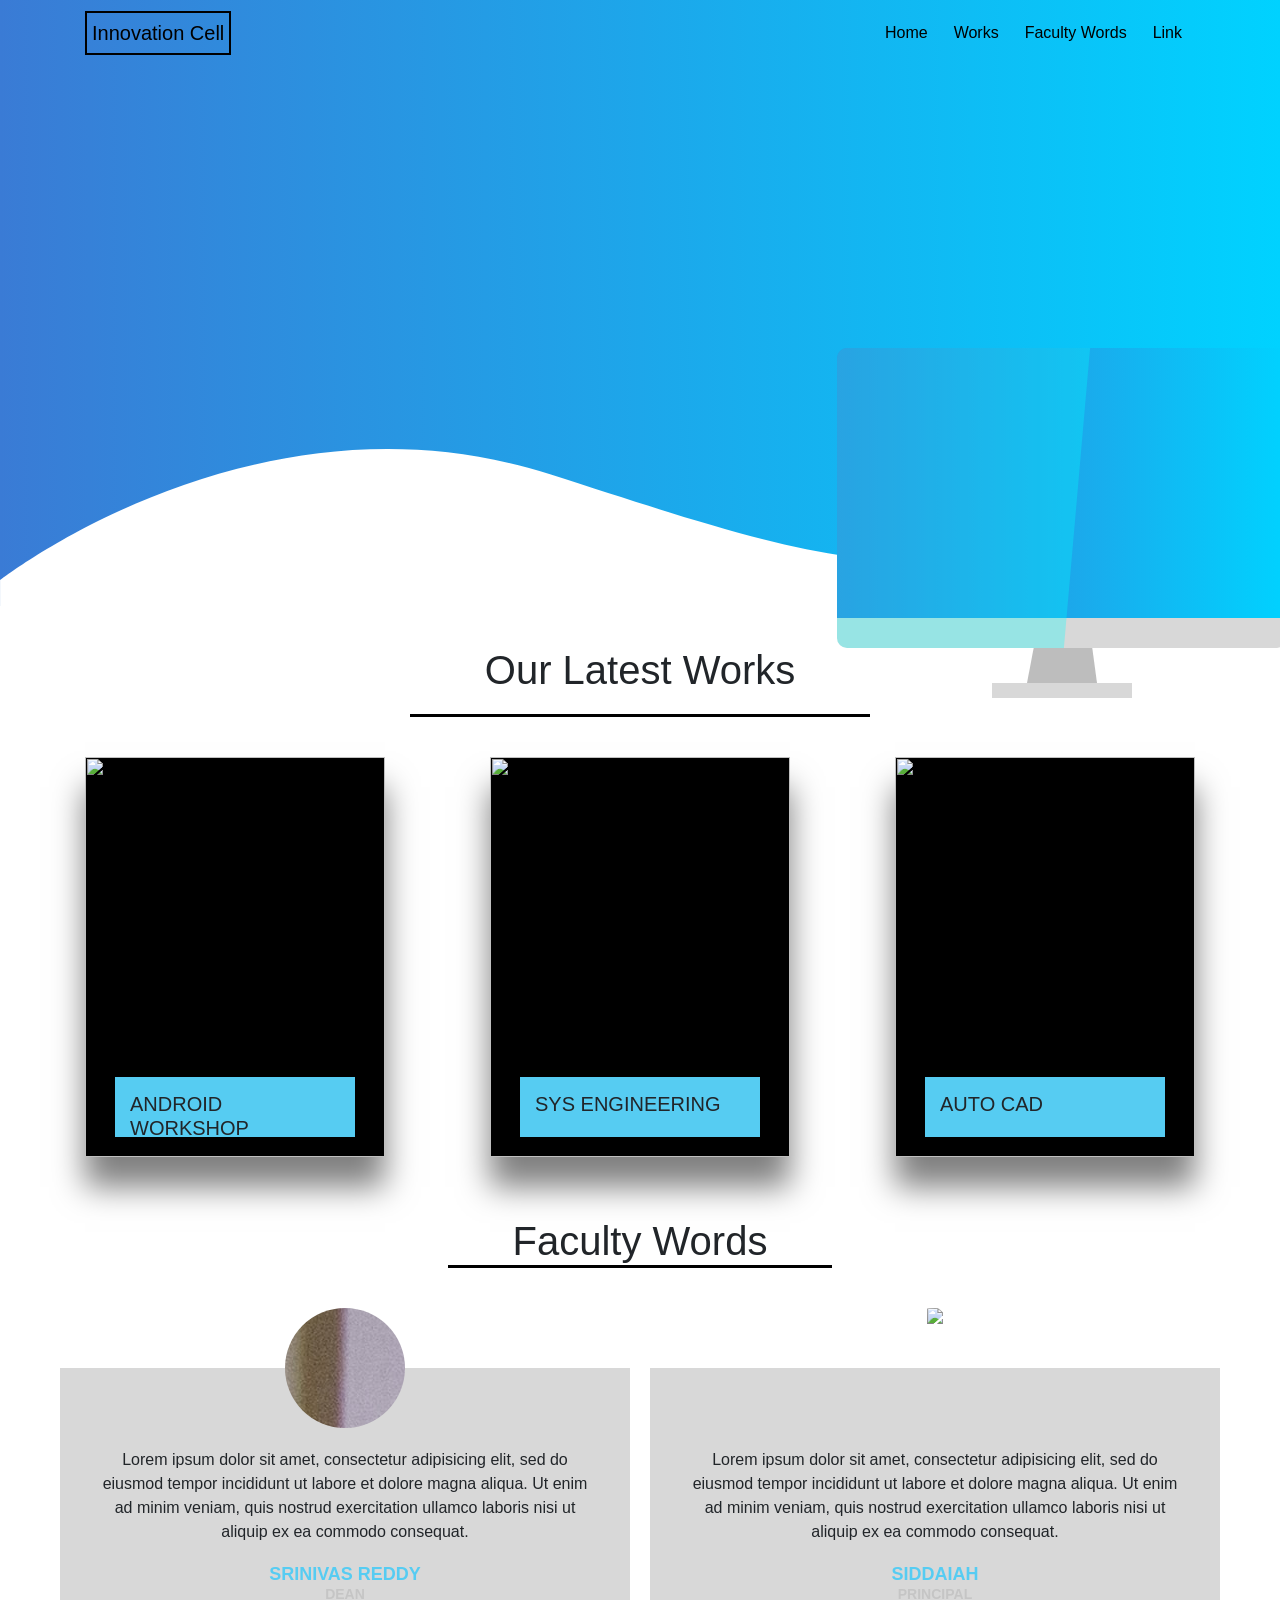
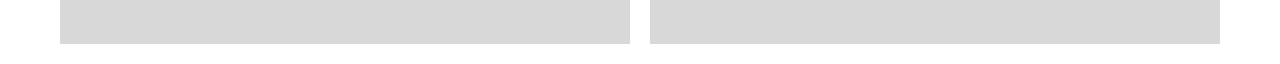
==== index.html @ 2764e6f9 "Add files via upload" ====
<html>

<head>
    <title>intro</title>
    <link rel="stylesheet" href="style.css">
    <link rel="stylesheet" href=".css">
    <link rel="stylesheet" href="https://stackpath.bootstrapcdn.com/bootstrap/4.3.1/css/bootstrap.min.css" integrity="sha384-ggOyR0iXCbMQv3Xipma34MD+dH/1fQ784/j6cY/iJTQUOhcWr7x9JvoRxT2MZw1T" crossorigin="anonymous">
</head>

<body>
    <section id="navBar">
        <nav class="navbar navbar-expand-lg navbar">
            <div class="container">
                <a class="navbar-brand" href="#">Innovation Cell</a>
                <button class="navbar-toggler" type="button" data-toggle="collapse" data-target="#navbarSupportedContent" aria-controls="navbarSupportedContent" aria-expanded="false" aria-label="Toggle navigation">
                    <span class="navbar-toggler-icon"></span>
                </button>

                <div class="collapse navbar-collapse" id="navbarSupportedContent">
                    <ul class="navbar-nav ml-lg-auto">
                        <li class="nav-item active">
                            <a class="nav-link" href="#home">Home <span class="sr-only">(current)</span></a>
                        </li>
                        <li class="nav-item">
                            <a class="nav-link" href="#latest">Works</a>
                        </li>
                        <li class="nav-item">
                            <a class="nav-link" href="#">Faculty Words</a>
                        </li>
                        <li class="nav-item">
                            <a class="nav-link" href="#">Link</a>
                        </li>

                    </ul>
                </div>
            </div>
        </nav>
    </section>

    <section id="home">
        <svg id="curve" data-name="Layer 1" xmlns="http://www.w3.org/2000/svg" viewBox="0 0 1416.99 174.01">
            <path class="cls-1" d="M0,280.8S283.66,59,608.94,163.56s437.93,150.57,808,10.34V309.54H0V280.8Z" transform="translate(0 -135.53)" />
        </svg>
        <div class="row">
            <div class="center">
                <div class="monitor">
                    <img src="logo.jpg">
                    <div class="overlay"></div>
                </div>
            </div>
        </div>
    </section>


    <section id="latest">
        <div class="conatiner">
            <div class="row">
                <div class="col">
                    <h1 id="title">
                        Our Latest Works
                    </h1>
                </div>
            </div>
        </div>
    </section>
    <section class="works">
        <div class="container">
            <div class="box">
                <div class="imgBx">
                    <img src="3.jpg">
                </div>
                <div class="content">
                    <h3>ANDROID WORKSHOP</h3>
                    <p>Lorem ipsum dolor sit amet, consectetur adipisicing elit, sed do eiusmod
                        tempor incididunt ut labore et dolore magna aliqua. Ut enim ad minim veniam,
                        quis nostrud exercitation ullamco laboris nisi ut aliquip ex ea commodo
                        consequat. Duis aute irure dolor in reprehenderit in voluptate velit esse
                        cillum dolore eu fugiat nulla pariatur. Excepteur sint occaecat cupidatat non
                        proident, sunt in culpa qui officia deserunt mollit anim id est laborum.</p>
                </div>
            </div>
            <div class="box">
                <div class="imgBx">
                    <img src="3.jpg">
                </div>
                <div class="content">
                    <h3>SYS ENGINEERING</h3>
                    <p>Lorem ipsum dolor sit amet, consectetur adipisicing elit, sed do eiusmod
                        tempor incididunt ut labore et dolore magna aliqua. Ut enim ad minim veniam,
                        quis nostrud exercitation ullamco laboris nisi ut aliquip ex ea commodo
                        consequat. Duis aute irure dolor in reprehenderit in voluptate velit esse
                        cillum dolore eu fugiat nulla pariatur. Excepteur sint occaecat cupidatat non
                        proident, sunt in culpa qui officia deserunt mollit anim id est laborum.</p>
                </div>
            </div>
            <div class="box">
                <div class="imgBx">
                    <img src="3.jpg">
                </div>
                <div class="content">
                    <h3>AUTO CAD</h3>
                    <p>Lorem ipsum dolor sit amet, consectetur adipisicing elit, sed do eiusmod
                        tempor incididunt ut labore et dolore magna aliqua. Ut enim ad minim veniam,
                        quis nostrud exercitation ullamco laboris nisi ut aliquip ex ea commodo
                        consequat. Duis aute irure dolor in reprehenderit in voluptate velit esse
                        cillum dolore eu fugiat nulla pariatur. Excepteur sint occaecat cupidatat non
                        proident, sunt in culpa qui officia deserunt mollit anim id est laborum.</p>
                </div>
            </div>
        </div>
    </section>

    <section id="main">
        <div class="row">
            <div class="col">
                <h1>Faculty Words</h1>
            </div>
        </div>
        <div class="container1">
            <div class="box1">
                <div class="imgBox1">
                    <img src="1.jpg">
                </div>
                <p>Lorem ipsum dolor sit amet, consectetur adipisicing elit, sed do eiusmod
                    tempor incididunt ut labore et dolore magna aliqua. Ut enim ad minim veniam,
                    quis nostrud exercitation ullamco laboris nisi ut aliquip ex ea commodo
                    consequat.</p>
                <h4>Srinivas reddy<br><span>Dean</span></h4>
            </div>
            <div class="box1">
                <div class="imgBox1">
                    <img src="2.jpg">
                </div>
                <p>Lorem ipsum dolor sit amet, consectetur adipisicing elit, sed do eiusmod
                    tempor incididunt ut labore et dolore magna aliqua. Ut enim ad minim veniam,
                    quis nostrud exercitation ullamco laboris nisi ut aliquip ex ea commodo
                    consequat.</p>
                <h4>Siddaiah<br><span>Principal</span></h4>
            </div>
        </div>
    </section>
    
<section id="parcticles.js"></section>
  
  
   <script src="particles.js" type="text/javascript"></script>
   <script src="app.js" type="text/javascript"></script>
    <script src="https://code.jquery.com/jquery-3.3.1.slim.min.js" integrity="sha384-q8i/X+965DzO0rT7abK41JStQIAqVgRVzpbzo5smXKp4YfRvH+8abtTE1Pi6jizo" crossorigin="anonymous"></script>
    <script src="https://cdnjs.cloudflare.com/ajax/libs/popper.js/1.14.7/umd/popper.min.js" integrity="sha384-UO2eT0CpHqdSJQ6hJty5KVphtPhzWj9WO1clHTMGa3JDZwrnQq4sF86dIHNDz0W1" crossorigin="anonymous"></script>
    <script src="https://stackpath.bootstrapcdn.com/bootstrap/4.3.1/js/bootstrap.min.js" integrity="sha384-JjSmVgyd0p3pXB1rRibZUAYoIIy6OrQ6VrjIEaFf/nJGzIxFDsf4x0xIM+B07jRM" crossorigin="anonymous"></script>
</body></html>
---- style.css ----
@import url('https://fonts.googleapis.com/css?family=Poppins:400,500,600,700');
body
{
	margin: 0;
	padding: 0;r
	justify-content: center;
	align-items: center;
	min-height: 100vh;
	background: #f5f5f5;
	font-family: 'Poppins', sans-serif;
}
/*-------------navbar-------------*/
#navBar {
    background: -webkit-linear-gradient(to right, #3a7bd5, #00d2ff);
    /* Chrome 10-25, Safari 5.1-6 */
    background: linear-gradient(to right, #3a7bd5, #00d2ff);
    /* W3C, IE 10+/ Edge, Firefox 16+, Chrome 26+, Opera 12+, Safari 7+ */

    background-position: top left;
    position: sticky;
    z-index: 1000000;
    margin: 0px;
    border: 0px;
    padding: 0px;
}

.navbar-brand {
    border: 2px solid black;
    color: black;
    padding: 5px;

}

li a {
    color: black !Important;
    margin: 5px;
}
li a:hover{
    border-bottom: 2px solid white;
    border-top: 2px solid white;
    border-left: 2px solid white;
    border-right: 2px solid white;
    transition: 0.3s;
    color: white !Important;
}
/*-------------home-------------*/
#home {
    position: relative;
    margin: 0;
    padding: 0;
    background: linear-gradient(to right, #3a7bd5, #00d2ff);
    background-size: cover;
    width: 100%;
    height: 60vh;
}

#curve {
    position: absolute;
    bottom: 0;
    width: 100%;
}

#curve path {
    fill: #fff;
}

section.sec2 {
    width: 100%;
    height: 100vh;
    background: #fff;
}

.center
{
    align-content: center;
    float: right;
	position: absolute;
	top: 80%;
	left: 83%;
	transform: translate(-50%,-50%);
}
.monitor
{
	width: 450px;
	height: 300px;
	background: linear-gradient(to right, #3a7bd5, #00d2ff);
	border-bottom: 30px solid #d8d8d8;
	border-radius: 10px;
    float: right;
}
.monitor:before
{
	content: '';
	width: 70px;
	height: 60px;
	background: #bdbdbd;
	position: absolute;
	left: 50%;
	bottom: -35px;
	transform: perspective(100px) translateX(-50%) rotateX(25deg) skewX(7deg);
	z-index: -1;
	transform-origin: bottom;
    float: right;
}
.monitor:after
{
	content: '';
	width: 140px;
	height: 15px;
	background: #d8d8d8;
	position: absolute;
	left: 50%;
	bottom: -50px;
	transform: translateX(-50%);
	z-index: -1;
	transform-origin: bottom;
}
.monitor img
{
	position: absolute;
	left: 50%;
	bottom: -112px;
	transform: translateX(-50%) scale(0.04);
    float: right;
}

.overlay
{
	position: absolute;
	width: 100%;
	height: 100%;
	overflow: hidden;
	border-radius: 10px;
}
.overlay:before
{
	content: '';
	position: absolute;
	left: -30px;
	width: 60%;
	height: 100%;
	background: rgba(0,255,255,.3);
	transform: skewX(-5deg);
}

/*-------------Works-------------*/
#latest{
    align-items: center
}
#title{
justify-content: center;
text-align: center;
border-bottom: 3px solid black;
margin: 20px 32%;
padding: 20px;
}

.container
{
	width: 1000px;
	display: flex;
	flex-wrap: wrap;
	justify-content: space-between;
}
.box
{
	position: relative;
	width: 300px;
	height: 400px;
	background: #000;
	box-shadow: 0 30px 30px rgba(0,0,0,.5);
    margin-bottom: 20px;
    border-bottom: 20px;
}
.box .imgBx
{
	position: absolute;
	top: 0;
	left: 0;
	width: 100%;
	height: 100%;
}
.box .imgBx img
{
	position: absolute;
	top: 0;
	left: 0;
	width: 100%;
	height: 100%;
	object-fit: cover;
	transition: 0.5s;
}
.box:hover .imgBx img
{
	opacity: 0;
}
.box .content
{
	position: absolute;
	bottom: 20px;
	left: 10%;
	width: 80%;
	height: 60px;
	background: #56ccf2;
	transition: 0.5s;
	overflow: hidden;

	padding: 15px;
	box-sizing: border-box;
}
.box:hover .content
{
	width: 100%;
	height: 100%;
	bottom: 0;
	left: 0;
}
.box .content h3
{
	margin: 0;
	padding: 0;
	font-size: 20px;
}
.box .content p
{
	margin: 10px 0 0;
	padding: 0;
	opacity: 0;
	line-height: 1.2em;
	transition: 0.5s;
	text-align: justify;
}
.box:hover .content p
{
	opacity: 1;
	transition-delay: 0.5s;
}

.works{
    margin-top: 20px;
    margin-bottom: 20px;
    padding-bottom: 20px;
    border-bottom: 10px;
}

/*-------------Faculty words-------------*/
#main h1{
text-align: center;
margin-top : 0px;
margin-left: 35%;
margin-right: 35%;
margin-bottom: 80px;
border-bottom: 3px solid black;

}

.container1
{
	width: 1200px;
	margin: 0 auto;
	display: grid;
	grid-template-columns: repeat(auto-fit, minmax(350px, 1fr));
	grid-gap: 20px;
	box-sizing: border-box;
	padding: 20px;
}

.container1 .box1
{
	position: relative;
	padding: 80px 40px 40px;
	transition: 0.5s;
	text-align: center;
	background: #d8d8d8;
}

.container1 .box1:hover
{
	background: linear-gradient(to right, #3a7bd5, #00d2ff);
}
.container1 .box1 p
{
	margin: 0;
	padding: 0;
	transition: 0.5s;
}
.container1 .box1 h4
{
	margin: 20px 0 0;
	padding: 0;
	transition: 0.5s;
	font-size: 18px;
	color: #56ccf2;
	font-weight: 700;
	line-height: 20px;
	text-transform: uppercase;
}
.container1 .box1 h4 span
{
	font-weight: 600;
	font-size: 14px;
	color: #c5c5c5;
	transition: 0.5s;
}
.container1 .box1:hover p,
.container1 .box1:hover h4,
.container1 .box1:hover h4 span
{
	color: #fff;
}

.container1 .box1 .imgBox1
{
	position: absolute;
	top: -60px;
	left: 50%;
	transform: translateX(-50%);
	width: 120px;
	height: 120px;
	border-radius: 50%;
	overflow: hidden;
}

.container1 .box1:before
{
	content: '';
	position: absolute;
	top: 20px;
	right: 40px;
	width: 80px;
	height: 80px;
	background: url(https://img.icons8.com/ios-filled/50/000000/quote-right.png);
	background-size: cover;
	opacity: 0.05;
	pointer-events: none;
	transition: 0.5s;
}
.container1 .box1:hover:before
{
	transform: translateY(-60px);
	opacity: 1;
}

.container1 .box1:after
{
	content: '';
	position: absolute;
	bottom: 20px;
	left: 40px;
	width: 80px;
	height: 80px;
	background: url(https://img.icons8.com/ios-filled/50/000000/quote-right.png);
	background-size: cover;
	opacity: 0.05;
	pointer-events: none;
	transition: 0.5s;
	transform: rotate(180deg) translateY(0px);
}
.container1 .box1:hover:after
{
	transform: rotate(180deg) translateY(-60px);
	opacity: 1;
}
@media (max-width: 768px)
{
	.container1 .box1
	{
		margin-top: 80px;
	}
}
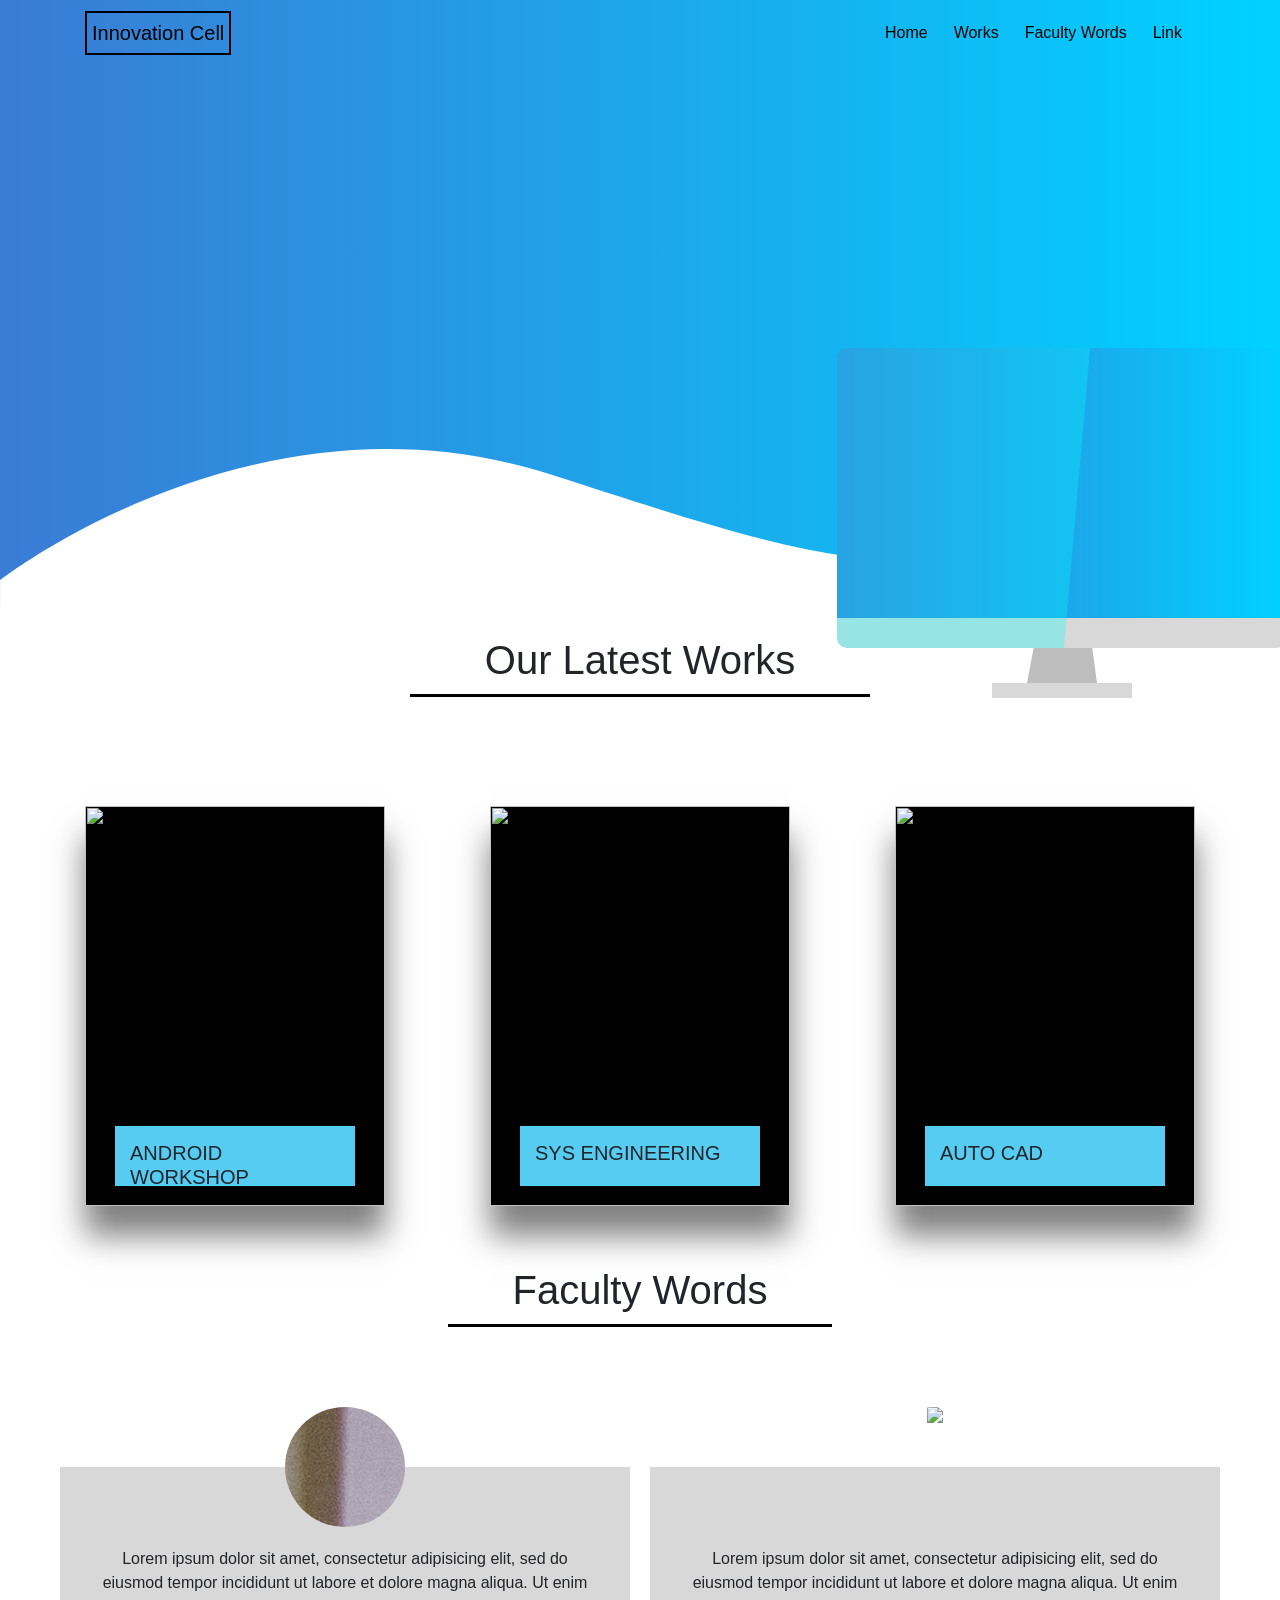
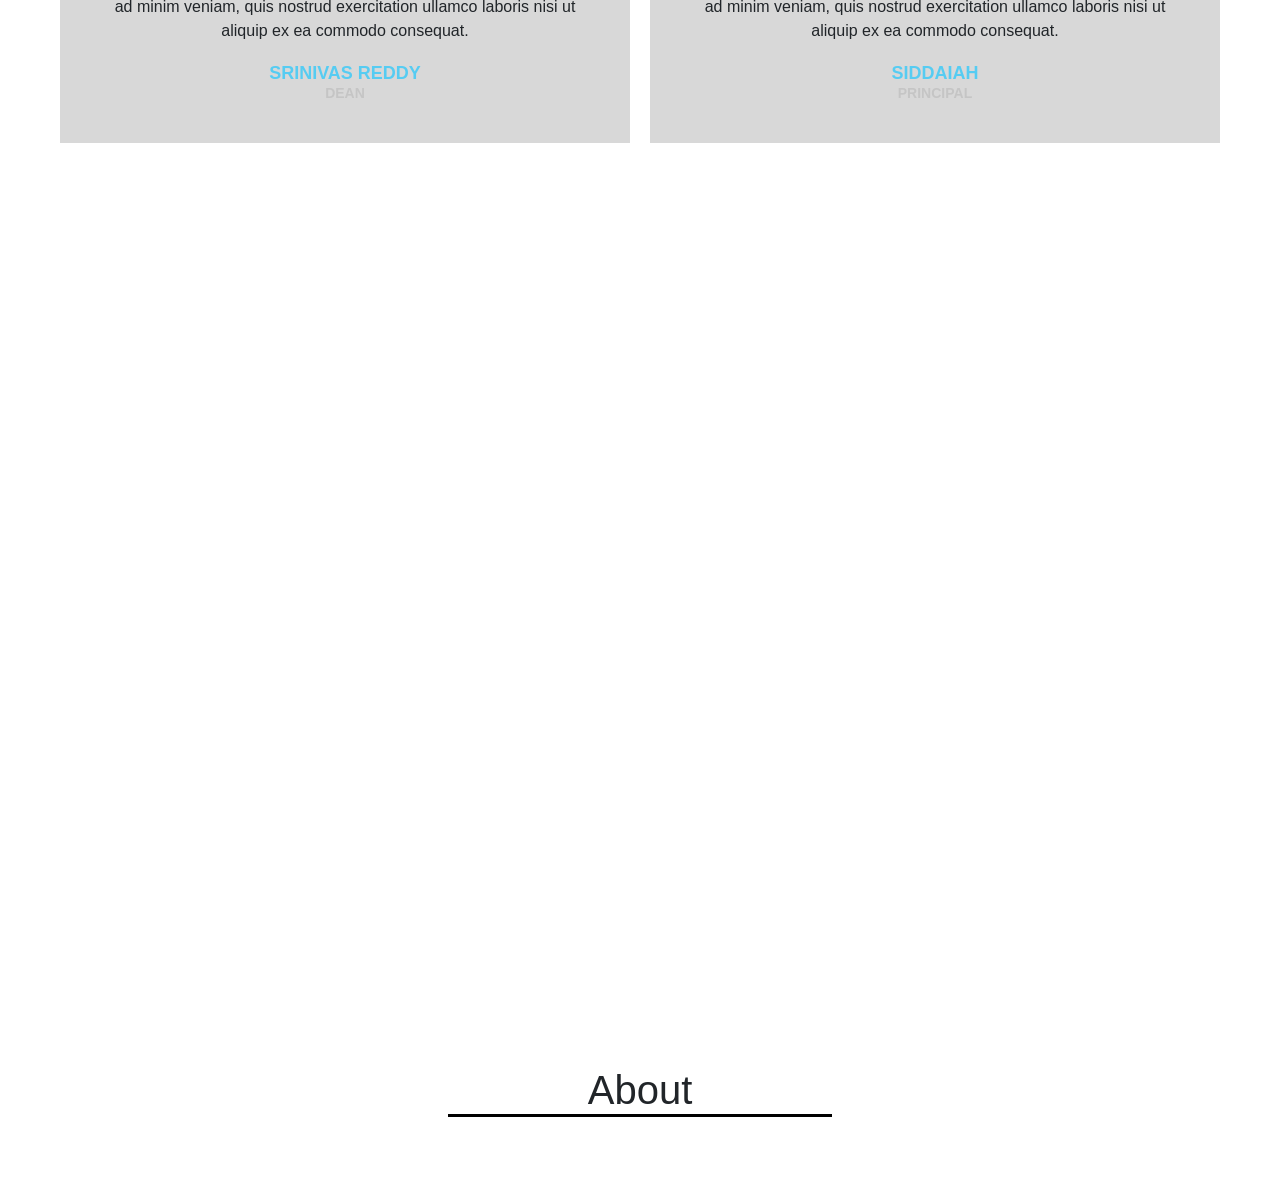
==== commit 5977b1b4: "Add files via upload" ====
--- a/index.html
+++ b/index.html
@@ -139,12 +139,23 @@
             </div>
         </div>
     </section>
-    
-<section id="parcticles.js"></section>
-  
-  
-   <script src="particles.js" type="text/javascript"></script>
-   <script src="app.js" type="text/javascript"></script>
+
+
+    <section id="video">
+        <iframe width="1519" height="720" src="https://youtube.com/embed/QNQ7vXspQDo" frameborder="0" allow="accelerometer; autoplay; encrypted-media; gyroscope; picture-in-picture" allowfullscreen></iframe>
+    </section>
+
+    <section id="about">
+        <div class="row">
+            <div class="col">
+                <h1>About</h1>
+            </div>
+
+        </div>
+    </section>
+
+    <script src="particles.js" type="text/javascript"></script>
+    <script src="app.js" type="text/javascript"></script>
     <script src="https://code.jquery.com/jquery-3.3.1.slim.min.js" integrity="sha384-q8i/X+965DzO0rT7abK41JStQIAqVgRVzpbzo5smXKp4YfRvH+8abtTE1Pi6jizo" crossorigin="anonymous"></script>
     <script src="https://cdnjs.cloudflare.com/ajax/libs/popper.js/1.14.7/umd/popper.min.js" integrity="sha384-UO2eT0CpHqdSJQ6hJty5KVphtPhzWj9WO1clHTMGa3JDZwrnQq4sF86dIHNDz0W1" crossorigin="anonymous"></script>
     <script src="https://stackpath.bootstrapcdn.com/bootstrap/4.3.1/js/bootstrap.min.js" integrity="sha384-JjSmVgyd0p3pXB1rRibZUAYoIIy6OrQ6VrjIEaFf/nJGzIxFDsf4x0xIM+B07jRM" crossorigin="anonymous"></script>
--- a/style.css
+++ b/style.css
@@ -1,14 +1,15 @@
 @import url('https://fonts.googleapis.com/css?family=Poppins:400,500,600,700');
-body
-{
-	margin: 0;
-	padding: 0;r
-	justify-content: center;
-	align-items: center;
-	min-height: 100vh;
-	background: #f5f5f5;
-	font-family: 'Poppins', sans-serif;
-}
+
+body {
+    margin: 0;
+    padding: 0;
+    justify-content: center;
+    align-items: center;
+    min-height: 100vh;
+    background: #f5f5f5;
+    font-family: 'Poppins', sans-serif;
+}
+
 /*-------------navbar-------------*/
 #navBar {
     background: -webkit-linear-gradient(to right, #3a7bd5, #00d2ff);
@@ -35,7 +36,8 @@
     color: black !Important;
     margin: 5px;
 }
-li a:hover{
+
+li a:hover {
     border-bottom: 2px solid white;
     border-top: 2px solid white;
     border-left: 2px solid white;
@@ -43,6 +45,7 @@
     transition: 0.3s;
     color: white !Important;
 }
+
 /*-------------home-------------*/
 #home {
     position: relative;
@@ -70,173 +73,174 @@
     background: #fff;
 }
 
-.center
-{
+.center {
     align-content: center;
     float: right;
-	position: absolute;
-	top: 80%;
-	left: 83%;
-	transform: translate(-50%,-50%);
-}
-.monitor
-{
-	width: 450px;
-	height: 300px;
-	background: linear-gradient(to right, #3a7bd5, #00d2ff);
-	border-bottom: 30px solid #d8d8d8;
-	border-radius: 10px;
+    position: absolute;
+    top: 80%;
+    left: 83%;
+    transform: translate(-50%, -50%);
+}
+
+.monitor {
+    width: 450px;
+    height: 300px;
+    background: linear-gradient(to right, #3a7bd5, #00d2ff);
+    border-bottom: 30px solid #d8d8d8;
+    border-radius: 10px;
     float: right;
 }
-.monitor:before
-{
-	content: '';
-	width: 70px;
-	height: 60px;
-	background: #bdbdbd;
-	position: absolute;
-	left: 50%;
-	bottom: -35px;
-	transform: perspective(100px) translateX(-50%) rotateX(25deg) skewX(7deg);
-	z-index: -1;
-	transform-origin: bottom;
+
+.monitor:before {
+    content: '';
+    width: 70px;
+    height: 60px;
+    background: #bdbdbd;
+    position: absolute;
+    left: 50%;
+    bottom: -35px;
+    transform: perspective(100px) translateX(-50%) rotateX(25deg) skewX(7deg);
+    z-index: -1;
+    transform-origin: bottom;
     float: right;
 }
-.monitor:after
-{
-	content: '';
-	width: 140px;
-	height: 15px;
-	background: #d8d8d8;
-	position: absolute;
-	left: 50%;
-	bottom: -50px;
-	transform: translateX(-50%);
-	z-index: -1;
-	transform-origin: bottom;
-}
-.monitor img
-{
-	position: absolute;
-	left: 50%;
-	bottom: -112px;
-	transform: translateX(-50%) scale(0.04);
+
+.monitor:after {
+    content: '';
+    width: 140px;
+    height: 15px;
+    background: #d8d8d8;
+    position: absolute;
+    left: 50%;
+    bottom: -50px;
+    transform: translateX(-50%);
+    z-index: -1;
+    transform-origin: bottom;
+}
+
+.monitor img {
+    position: absolute;
+    left: 50%;
+    bottom: -112px;
+    transform: translateX(-50%) scale(0.04);
     float: right;
 }
 
-.overlay
-{
-	position: absolute;
-	width: 100%;
-	height: 100%;
-	overflow: hidden;
-	border-radius: 10px;
-}
-.overlay:before
-{
-	content: '';
-	position: absolute;
-	left: -30px;
-	width: 60%;
-	height: 100%;
-	background: rgba(0,255,255,.3);
-	transform: skewX(-5deg);
+.overlay {
+    position: absolute;
+    width: 100%;
+    height: 100%;
+    overflow: hidden;
+    border-radius: 10px;
+}
+
+.overlay:before {
+    content: '';
+    position: absolute;
+    left: -30px;
+    width: 60%;
+    height: 100%;
+    background: rgba(0, 255, 255, .3);
+    transform: skewX(-5deg);
 }
 
 /*-------------Works-------------*/
-#latest{
-    align-items: center
-}
-#title{
-justify-content: center;
-text-align: center;
-border-bottom: 3px solid black;
-margin: 20px 32%;
-padding: 20px;
-}
-
-.container
-{
-	width: 1000px;
-	display: flex;
-	flex-wrap: wrap;
-	justify-content: space-between;
-}
-.box
-{
-	position: relative;
-	width: 300px;
-	height: 400px;
-	background: #000;
-	box-shadow: 0 30px 30px rgba(0,0,0,.5);
+#latest {
+    align-items: center;
+    height: 20%;
+}
+
+#title {
+    justify-content: center;
+    text-align: center;
+    border-bottom: 3px solid black;
+    margin: 32%;
+    margin-top: 20px;
+    margin-bottom: 50px;
+    padding: 10px;
+}
+
+.container {
+    width: 1000px;
+    display: flex;
+    flex-wrap: wrap;
+    justify-content: space-between;
+}
+
+.box {
+    position: relative;
+    width: 300px;
+    height: 400px;
+    background: #000;
+    box-shadow: 0 30px 30px rgba(0, 0, 0, .5);
     margin-bottom: 20px;
     border-bottom: 20px;
 }
-.box .imgBx
-{
-	position: absolute;
-	top: 0;
-	left: 0;
-	width: 100%;
-	height: 100%;
-}
-.box .imgBx img
-{
-	position: absolute;
-	top: 0;
-	left: 0;
-	width: 100%;
-	height: 100%;
-	object-fit: cover;
-	transition: 0.5s;
-}
-.box:hover .imgBx img
-{
-	opacity: 0;
-}
-.box .content
-{
-	position: absolute;
-	bottom: 20px;
-	left: 10%;
-	width: 80%;
-	height: 60px;
-	background: #56ccf2;
-	transition: 0.5s;
-	overflow: hidden;
-
-	padding: 15px;
-	box-sizing: border-box;
-}
-.box:hover .content
-{
-	width: 100%;
-	height: 100%;
-	bottom: 0;
-	left: 0;
-}
-.box .content h3
-{
-	margin: 0;
-	padding: 0;
-	font-size: 20px;
-}
-.box .content p
-{
-	margin: 10px 0 0;
-	padding: 0;
-	opacity: 0;
-	line-height: 1.2em;
-	transition: 0.5s;
-	text-align: justify;
-}
-.box:hover .content p
-{
-	opacity: 1;
-	transition-delay: 0.5s;
-}
-
-.works{
+
+.box .imgBx {
+    position: absolute;
+    top: 0;
+    left: 0;
+    width: 100%;
+    height: 100%;
+}
+
+.box .imgBx img {
+    position: absolute;
+    top: 0;
+    left: 0;
+    width: 100%;
+    height: 100%;
+    object-fit: cover;
+    transition: 0.5s;
+}
+
+.box:hover .imgBx img {
+    opacity: 0;
+}
+
+.box .content {
+    position: absolute;
+    bottom: 20px;
+    left: 10%;
+    width: 80%;
+    height: 60px;
+    background: #56ccf2;
+    transition: 0.5s;
+    overflow: hidden;
+
+    padding: 15px;
+    box-sizing: border-box;
+}
+
+.box:hover .content {
+    width: 100%;
+    height: 100%;
+    bottom: 0;
+    left: 0;
+}
+
+.box .content h3 {
+    margin: 0;
+    padding: 0;
+    font-size: 20px;
+}
+
+.box .content p {
+    margin: 10px 0 0;
+    padding: 0;
+    opacity: 0;
+    line-height: 1.2em;
+    transition: 0.5s;
+    text-align: justify;
+}
+
+.box:hover .content p {
+    opacity: 1;
+    transition-delay: 0.5s;
+}
+
+.works {
     margin-top: 20px;
     margin-bottom: 20px;
     padding-bottom: 20px;
@@ -244,127 +248,136 @@
 }
 
 /*-------------Faculty words-------------*/
-#main h1{
-text-align: center;
-margin-top : 0px;
-margin-left: 35%;
-margin-right: 35%;
-margin-bottom: 80px;
-border-bottom: 3px solid black;
-
-}
-
-.container1
-{
-	width: 1200px;
-	margin: 0 auto;
-	display: grid;
-	grid-template-columns: repeat(auto-fit, minmax(350px, 1fr));
-	grid-gap: 20px;
-	box-sizing: border-box;
-	padding: 20px;
-}
-
-.container1 .box1
-{
-	position: relative;
-	padding: 80px 40px 40px;
-	transition: 0.5s;
-	text-align: center;
-	background: #d8d8d8;
-}
-
-.container1 .box1:hover
-{
-	background: linear-gradient(to right, #3a7bd5, #00d2ff);
-}
-.container1 .box1 p
-{
-	margin: 0;
-	padding: 0;
-	transition: 0.5s;
-}
-.container1 .box1 h4
-{
-	margin: 20px 0 0;
-	padding: 0;
-	transition: 0.5s;
-	font-size: 18px;
-	color: #56ccf2;
-	font-weight: 700;
-	line-height: 20px;
-	text-transform: uppercase;
-}
-.container1 .box1 h4 span
-{
-	font-weight: 600;
-	font-size: 14px;
-	color: #c5c5c5;
-	transition: 0.5s;
-}
+#main {
+    margin-bottom: 50px;
+    height: 70vh;
+
+}
+
+#main h1 {
+    text-align: center;
+    margin-top: 0px;
+    margin-left: 35%;
+    margin-right: 35%;
+    margin-bottom: 120px;
+    border-bottom: 3px solid black;
+    padding-bottom: 10px;
+
+}
+
+.container1 {
+    width: 1200px;
+    margin: 0 auto;
+    display: grid;
+    grid-template-columns: repeat(auto-fit, minmax(350px, 1fr));
+    grid-gap: 20px;
+    box-sizing: border-box;
+    padding: 20px;
+}
+
+.container1 .box1 {
+    position: relative;
+    padding: 80px 40px 40px;
+    transition: 0.5s;
+    text-align: center;
+    background: #d8d8d8;
+}
+
+.container1 .box1:hover {
+    background: linear-gradient(to right, #3a7bd5, #00d2ff);
+}
+
+.container1 .box1 p {
+    margin: 0;
+    padding: 0;
+    transition: 0.5s;
+}
+
+.container1 .box1 h4 {
+    margin: 20px 0 0;
+    padding: 0;
+    transition: 0.5s;
+    font-size: 18px;
+    color: #56ccf2;
+    font-weight: 700;
+    line-height: 20px;
+    text-transform: uppercase;
+}
+
+.container1 .box1 h4 span {
+    font-weight: 600;
+    font-size: 14px;
+    color: #c5c5c5;
+    transition: 0.5s;
+}
+
 .container1 .box1:hover p,
 .container1 .box1:hover h4,
-.container1 .box1:hover h4 span
-{
-	color: #fff;
-}
-
-.container1 .box1 .imgBox1
-{
-	position: absolute;
-	top: -60px;
-	left: 50%;
-	transform: translateX(-50%);
-	width: 120px;
-	height: 120px;
-	border-radius: 50%;
-	overflow: hidden;
-}
-
-.container1 .box1:before
-{
-	content: '';
-	position: absolute;
-	top: 20px;
-	right: 40px;
-	width: 80px;
-	height: 80px;
-	background: url(https://img.icons8.com/ios-filled/50/000000/quote-right.png);
-	background-size: cover;
-	opacity: 0.05;
-	pointer-events: none;
-	transition: 0.5s;
-}
-.container1 .box1:hover:before
-{
-	transform: translateY(-60px);
-	opacity: 1;
-}
-
-.container1 .box1:after
-{
-	content: '';
-	position: absolute;
-	bottom: 20px;
-	left: 40px;
-	width: 80px;
-	height: 80px;
-	background: url(https://img.icons8.com/ios-filled/50/000000/quote-right.png);
-	background-size: cover;
-	opacity: 0.05;
-	pointer-events: none;
-	transition: 0.5s;
-	transform: rotate(180deg) translateY(0px);
-}
-.container1 .box1:hover:after
-{
-	transform: rotate(180deg) translateY(-60px);
-	opacity: 1;
-}
-@media (max-width: 768px)
-{
-	.container1 .box1
-	{
-		margin-top: 80px;
-	}
-}+.container1 .box1:hover h4 span {
+    color: #fff;
+}
+
+.container1 .box1 .imgBox1 {
+    position: absolute;
+    top: -60px;
+    left: 50%;
+    transform: translateX(-50%);
+    width: 120px;
+    height: 120px;
+    border-radius: 50%;
+    overflow: hidden;
+}
+
+.container1 .box1:before {
+    content: '';
+    position: absolute;
+    top: 20px;
+    right: 40px;
+    width: 80px;
+    height: 80px;
+    background: url(https://img.icons8.com/ios-filled/50/000000/quote-right.png);
+    background-size: cover;
+    opacity: 0.05;
+    pointer-events: none;
+    transition: 0.5s;
+}
+
+.container1 .box1:hover:before {
+    transform: translateY(-60px);
+    opacity: 1;
+}
+
+.container1 .box1:after {
+    content: '';
+    position: absolute;
+    bottom: 20px;
+    left: 40px;
+    width: 80px;
+    height: 80px;
+    background: url(https://img.icons8.com/ios-filled/50/000000/quote-right.png);
+    background-size: cover;
+    opacity: 0.05;
+    pointer-events: none;
+    transition: 0.5s;
+    transform: rotate(180deg) translateY(0px);
+}
+
+.container1 .box1:hover:after {
+    transform: rotate(180deg) translateY(-60px);
+    opacity: 1;
+}
+
+@media (max-width: 768px) {
+    .container1 .box1 {
+        margin-top: 80px;
+    }
+}
+
+#about h1 {
+    text-align: center;
+    margin-top: 0px;
+    margin-left: 35%;
+    margin-right: 35%;
+    margin-bottom: 80px;
+    border-bottom: 3px solid black;
+}
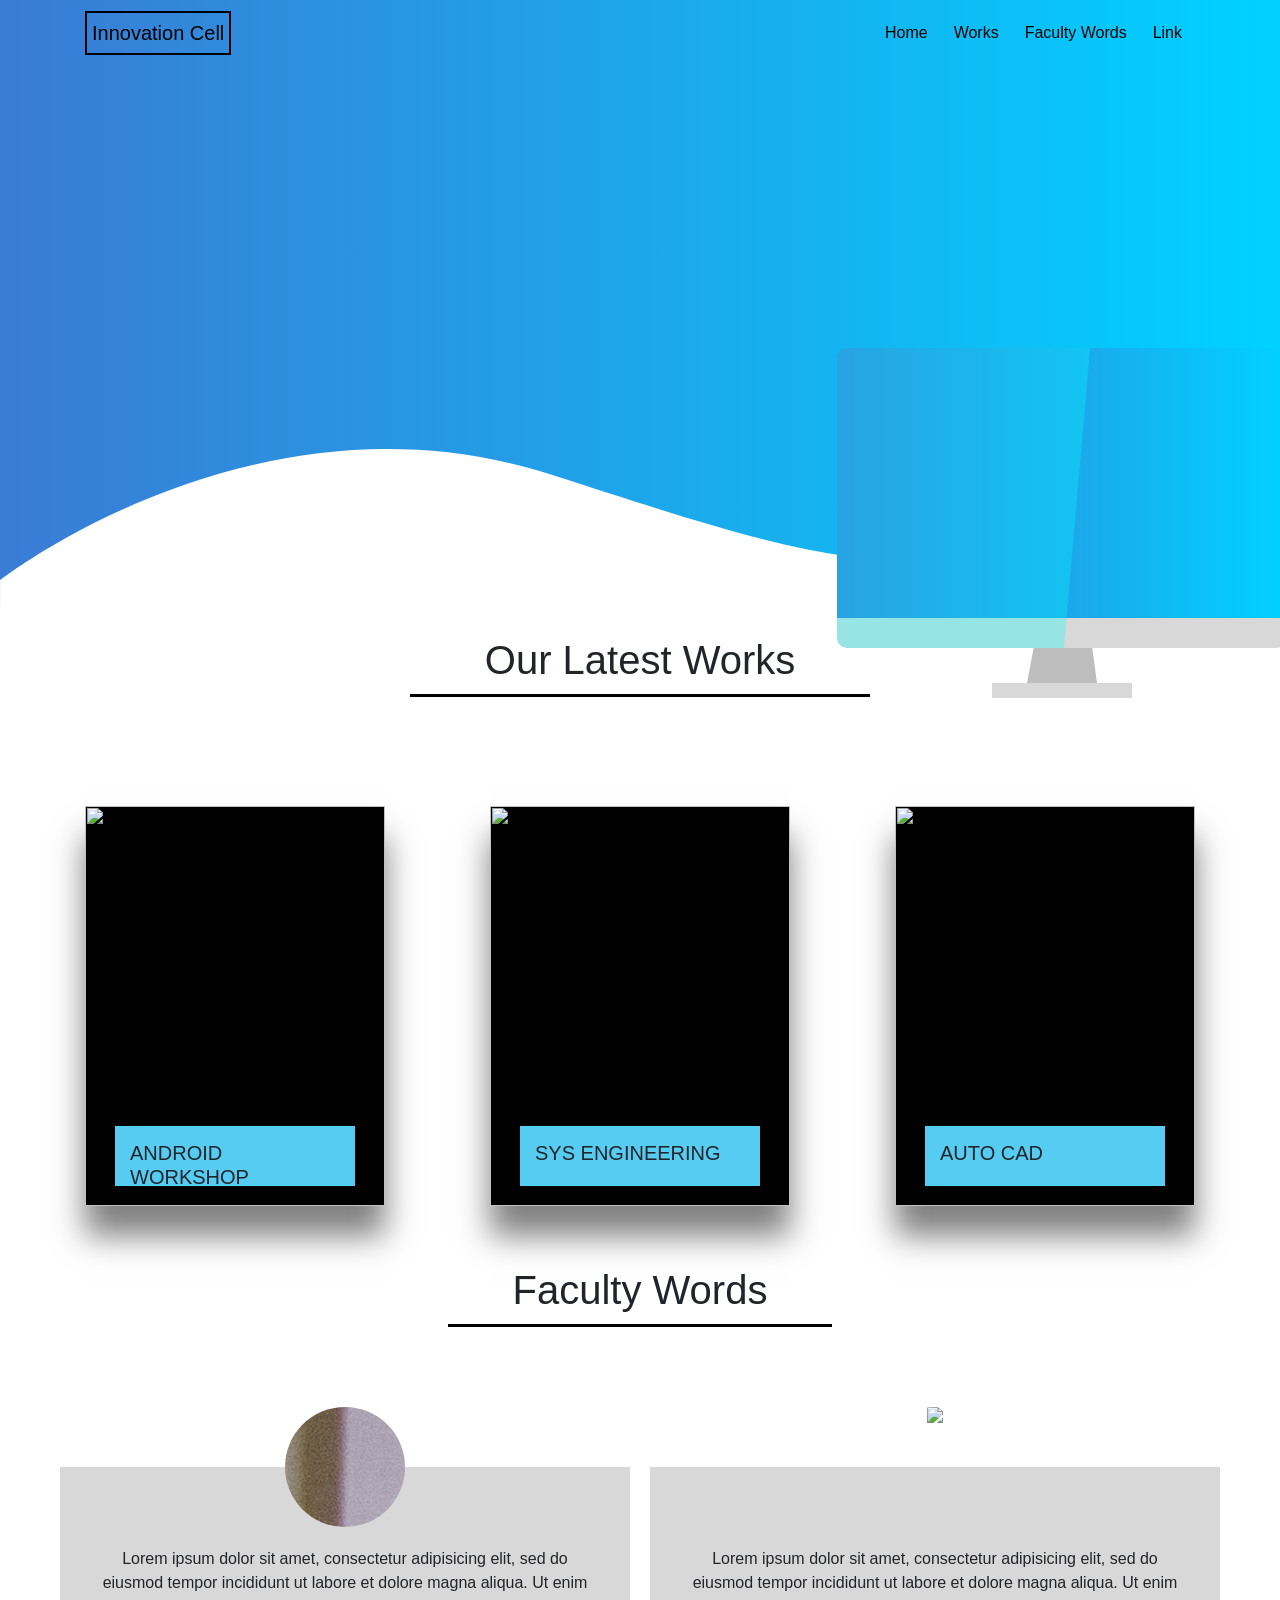
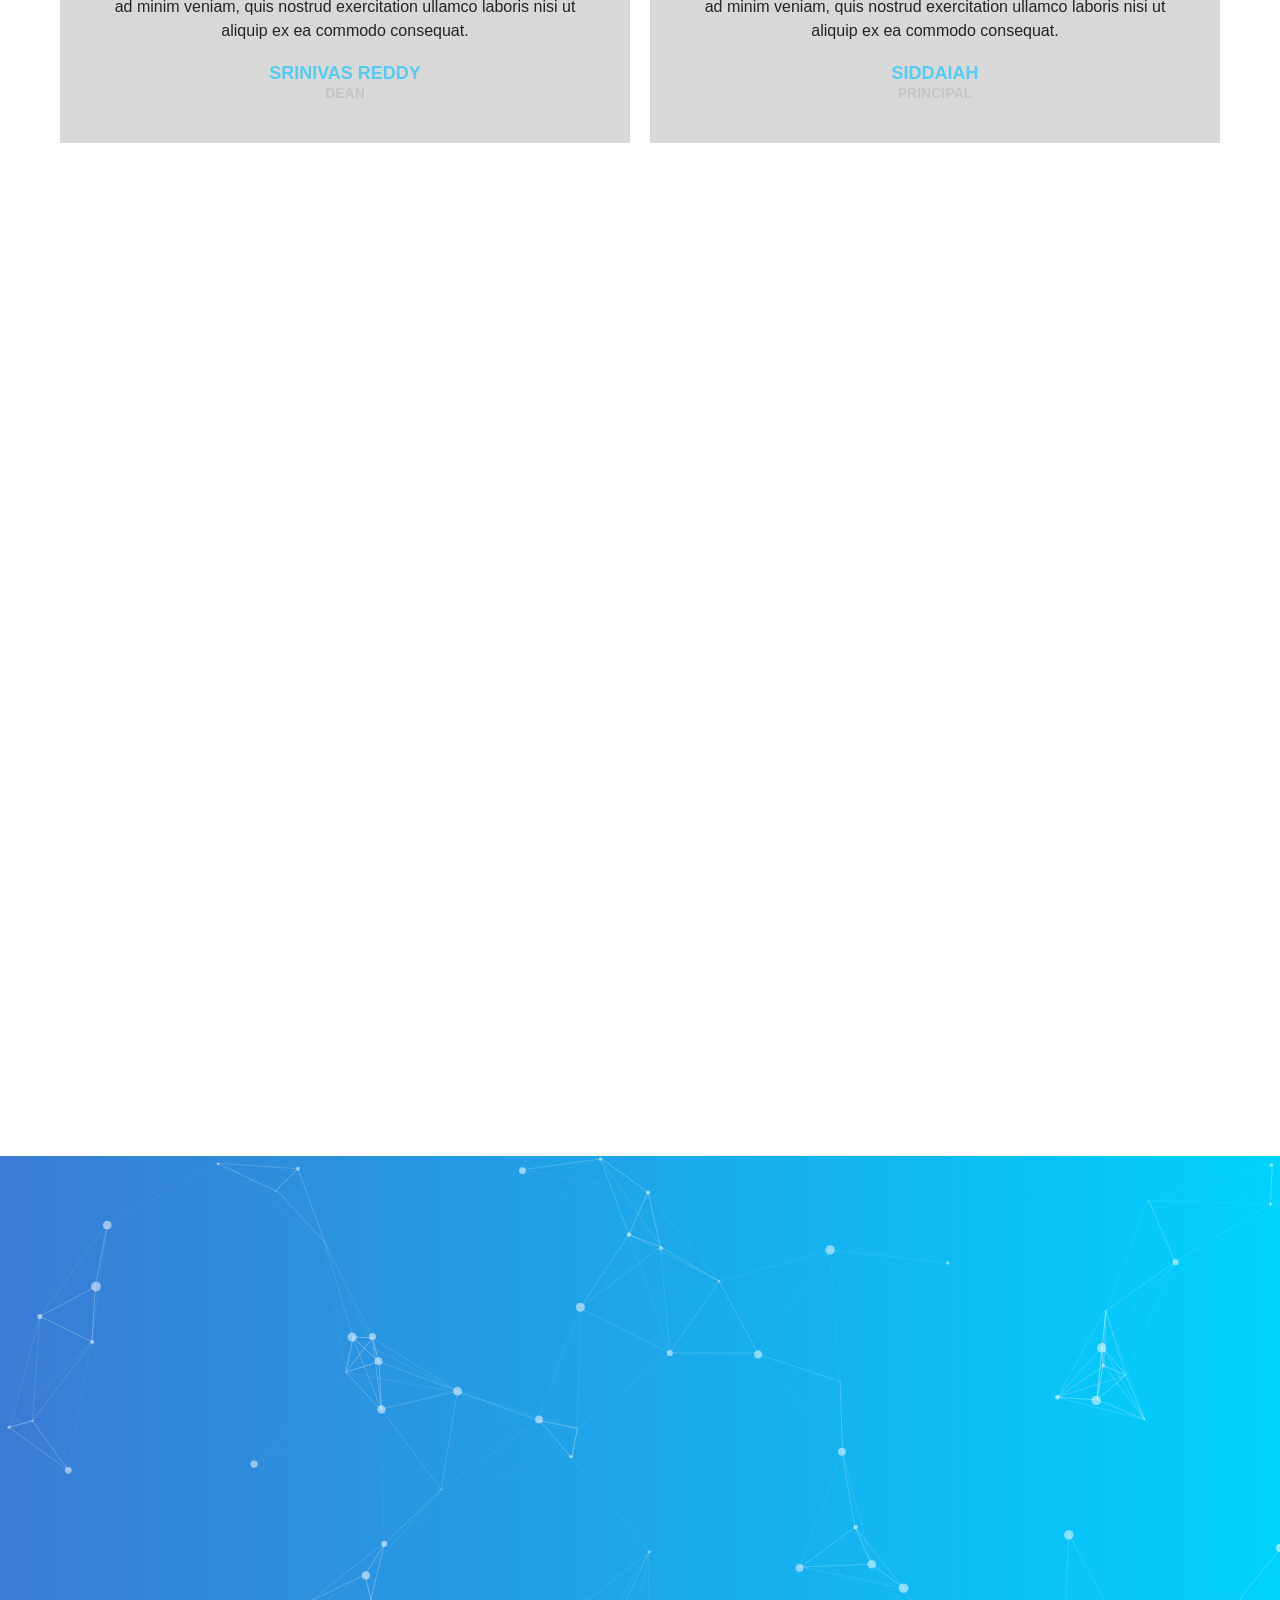
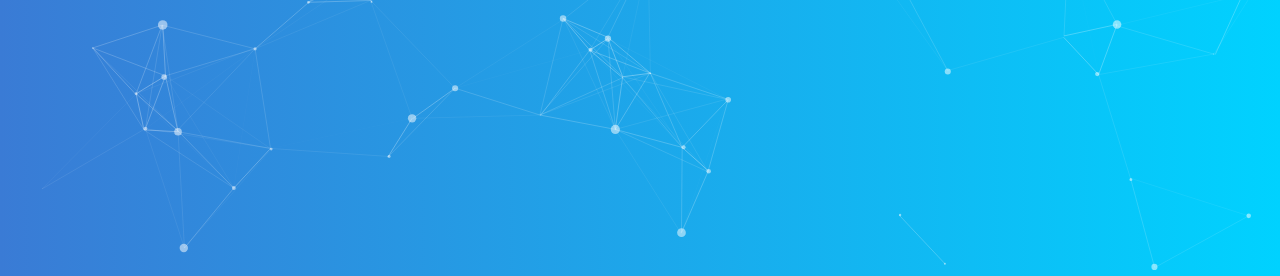
==== commit cf95f049: "Add files via upload" ====
--- a/index.html
+++ b/index.html
@@ -142,21 +142,28 @@
 
 
     <section id="video">
-        <iframe width="1519" height="720" src="https://youtube.com/embed/QNQ7vXspQDo" frameborder="0" allow="accelerometer; autoplay; encrypted-media; gyroscope; picture-in-picture" allowfullscreen></iframe>
+        <iframe width="1080" height="720" src="https://youtube.com/embed/QNQ7vXspQDo" frameborder="0" allow="accelerometer; autoplay; encrypted-media; gyroscope; picture-in-picture" allowfullscreen></iframe>
     </section>
 
     <section id="about">
         <div class="row">
             <div class="col">
-                <h1>About</h1>
+                <div id="particles-js">
+                    <script type="text/javascript" src="particles.js"></script>
+                    <script type="text/javascript" src="app.js"></script>
+
+                </div>
             </div>
 
         </div>
     </section>
 
-    <script src="particles.js" type="text/javascript"></script>
-    <script src="app.js" type="text/javascript"></script>
+
+
+
     <script src="https://code.jquery.com/jquery-3.3.1.slim.min.js" integrity="sha384-q8i/X+965DzO0rT7abK41JStQIAqVgRVzpbzo5smXKp4YfRvH+8abtTE1Pi6jizo" crossorigin="anonymous"></script>
     <script src="https://cdnjs.cloudflare.com/ajax/libs/popper.js/1.14.7/umd/popper.min.js" integrity="sha384-UO2eT0CpHqdSJQ6hJty5KVphtPhzWj9WO1clHTMGa3JDZwrnQq4sF86dIHNDz0W1" crossorigin="anonymous"></script>
     <script src="https://stackpath.bootstrapcdn.com/bootstrap/4.3.1/js/bootstrap.min.js" integrity="sha384-JjSmVgyd0p3pXB1rRibZUAYoIIy6OrQ6VrjIEaFf/nJGzIxFDsf4x0xIM+B07jRM" crossorigin="anonymous"></script>
-</body></html>
+</body>
+
+</html>
--- a/style.css
+++ b/style.css
@@ -250,7 +250,7 @@
 /*-------------Faculty words-------------*/
 #main {
     margin-bottom: 50px;
-    height: 70vh;
+    height: 80vh;
 
 }
 
@@ -381,3 +381,13 @@
     margin-bottom: 80px;
     border-bottom: 3px solid black;
 }
+
+#video{
+align-content: center;
+margin-left: 13%;
+}
+
+#particles-js{
+    height: 80vh;
+    background: linear-gradient(to right, #3a7bd5, #00d2ff);
+}
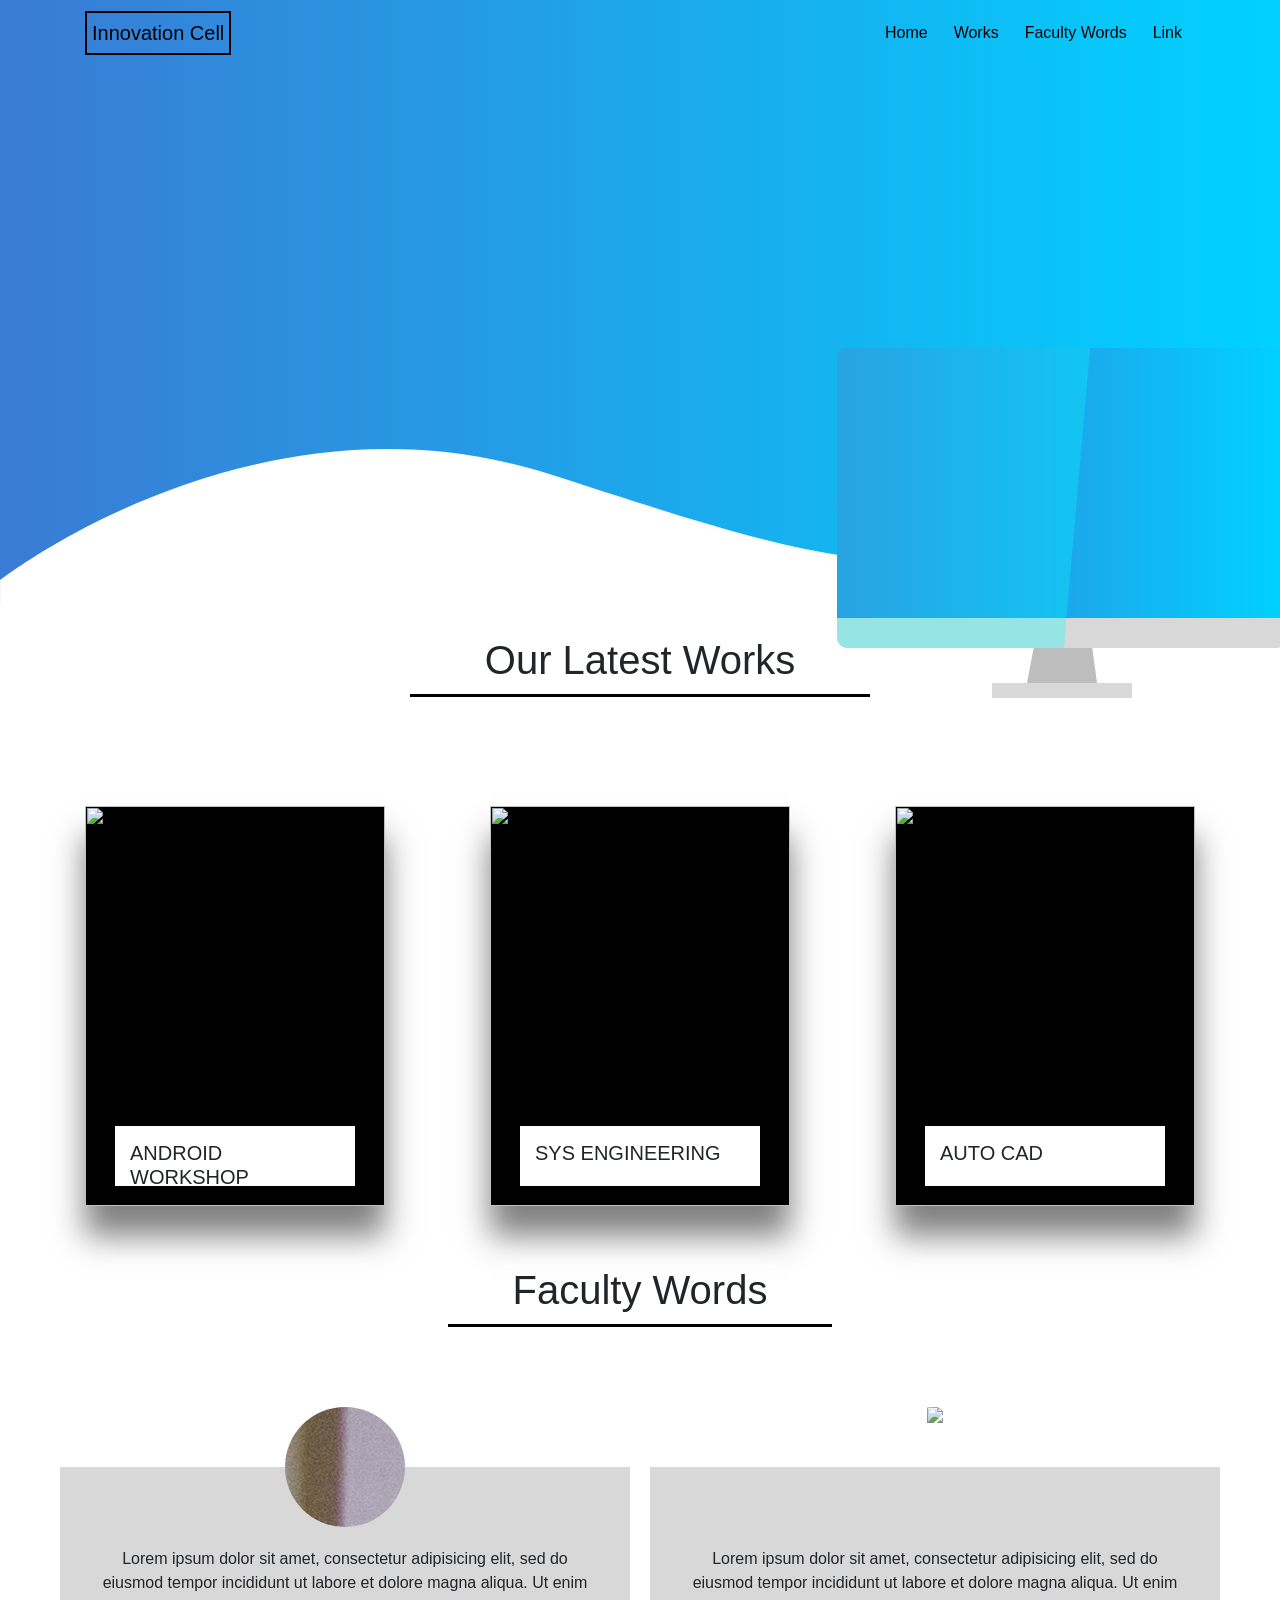
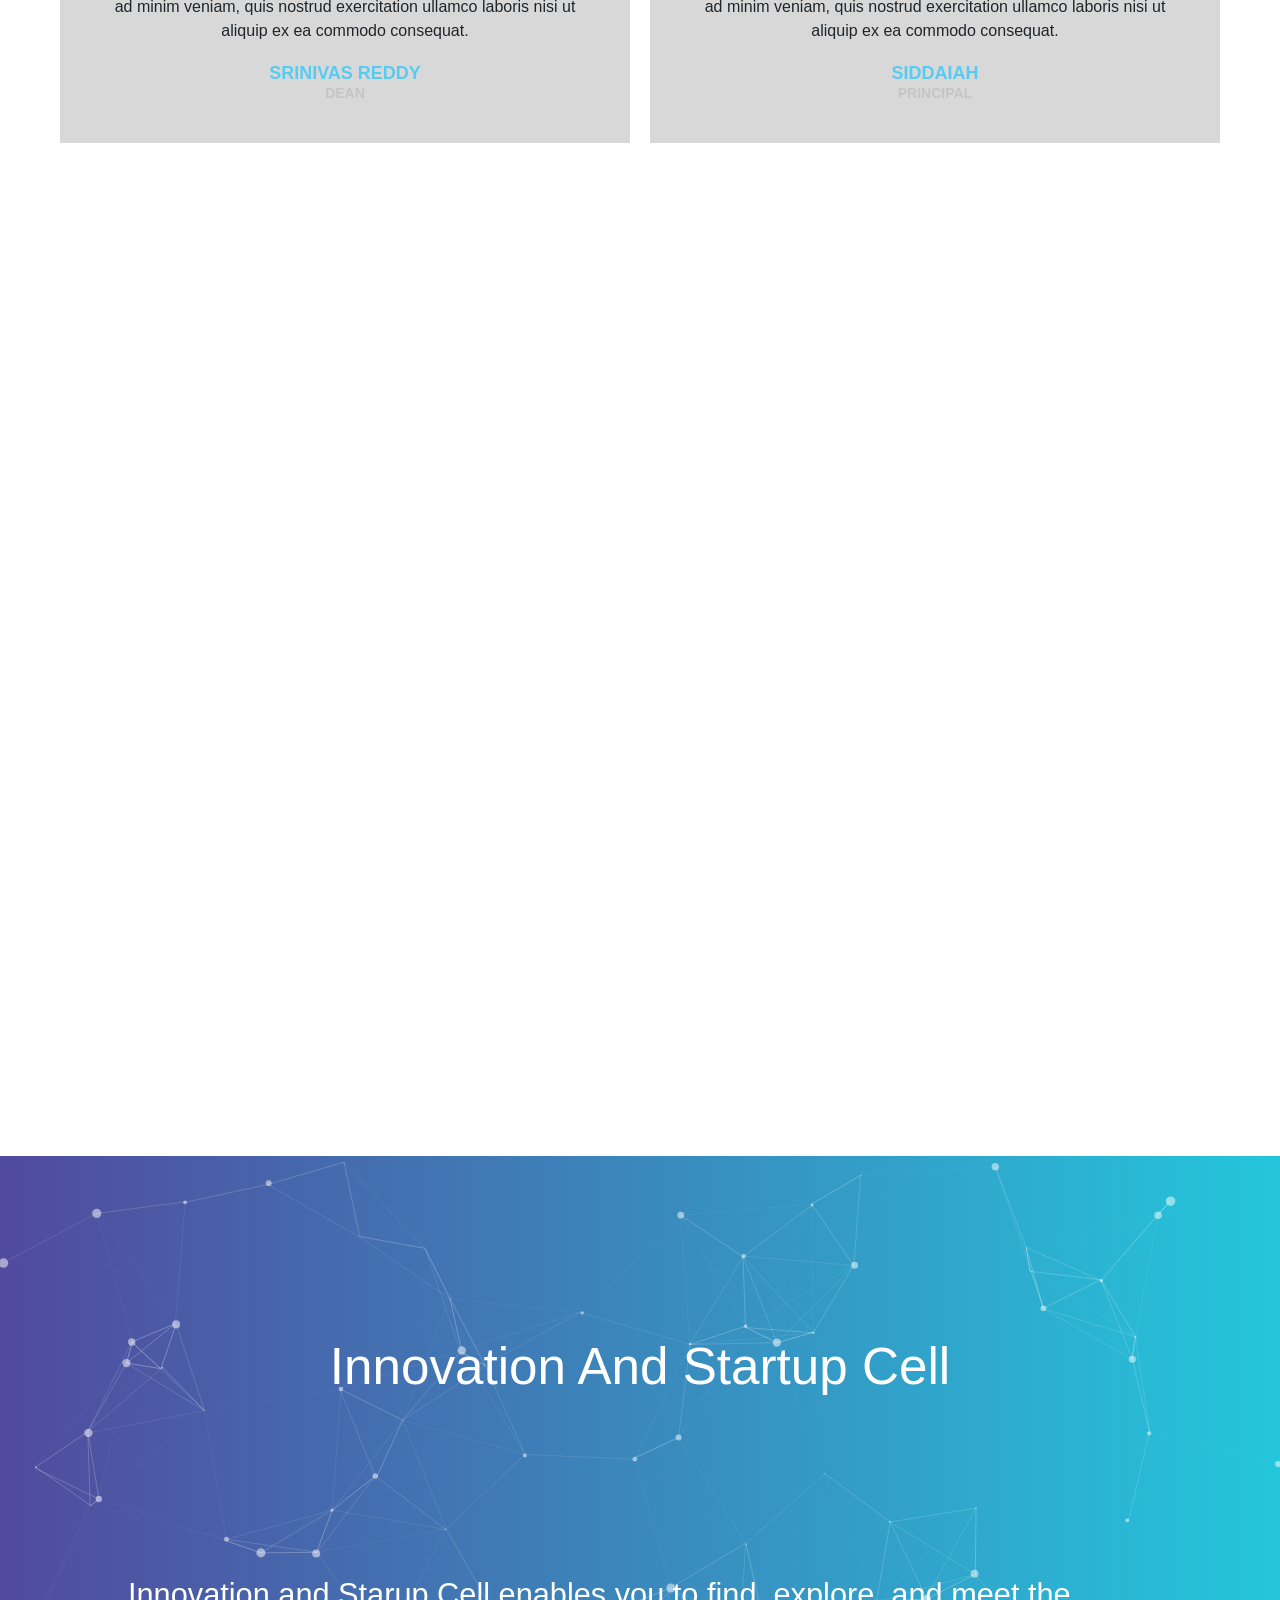
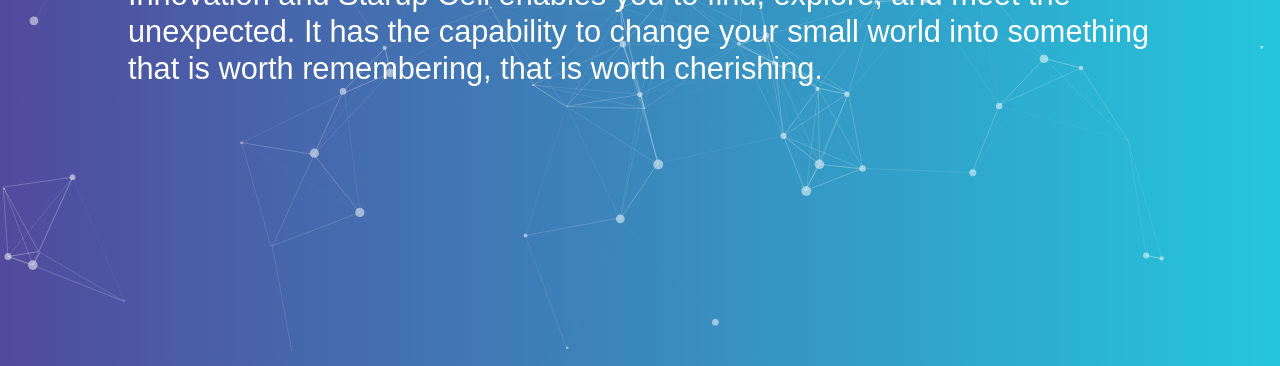
==== commit 028f752c: "Add files via upload" ====
--- a/index.html
+++ b/index.html
@@ -8,6 +8,8 @@
 </head>
 
 <body>
+   
+<!---------navbar------------------------------------------------------->
     <section id="navBar">
         <nav class="navbar navbar-expand-lg navbar">
             <div class="container">
@@ -36,7 +38,7 @@
             </div>
         </nav>
     </section>
-
+<!-----------------------------Home---------------------------------------->
     <section id="home">
         <svg id="curve" data-name="Layer 1" xmlns="http://www.w3.org/2000/svg" viewBox="0 0 1416.99 174.01">
             <path class="cls-1" d="M0,280.8S283.66,59,608.94,163.56s437.93,150.57,808,10.34V309.54H0V280.8Z" transform="translate(0 -135.53)" />
@@ -63,6 +65,8 @@
             </div>
         </div>
     </section>
+    
+<!-------------------------Latest works------------------------------------>
     <section class="works">
         <div class="container">
             <div class="box">
@@ -109,7 +113,7 @@
             </div>
         </div>
     </section>
-
+<!-------------------------faculty words----------------------------------->
     <section id="main">
         <div class="row">
             <div class="col">
@@ -140,26 +144,24 @@
         </div>
     </section>
 
-
+<!-------------------------video------------------------------------>
     <section id="video">
         <iframe width="1080" height="720" src="https://youtube.com/embed/QNQ7vXspQDo" frameborder="0" allow="accelerometer; autoplay; encrypted-media; gyroscope; picture-in-picture" allowfullscreen></iframe>
     </section>
 
-    <section id="about">
-        <div class="row">
-            <div class="col">
-                <div id="particles-js">
-                    <script type="text/javascript" src="particles.js"></script>
+<!---------------------------particles------------------------------->
+    <div id="particles-js"><h1 align="center" class="animatable fadeInUp" style="font-size:320%;position:absolute;z-index:-20;font-weight:1000px;color:white;margin-left:10vw;margin-right:10vw;margin-top:20vh;font-family: 'Quicksand', sans-serif;">Innovation And Startup Cell
+    <br>
+
+  <p align="left" id="shocking-p" style="font-size:60%;color:white;margin-top:20vh;margin-bottom:30vh;">Innovation and Starup Cell enables you to find, explore, and meet the unexpected. It has the capability to change your small world into something that is worth remembering, that is worth cherishing.</p>
+</h1></div>
+  
+  
+  
+   <script type="text/javascript" src="particles.js"></script>
+                   
                     <script type="text/javascript" src="app.js"></script>
-
-                </div>
-            </div>
-
-        </div>
-    </section>
-
-
-
+<script type="text/javascript" src="new.js"></script>
 
     <script src="https://code.jquery.com/jquery-3.3.1.slim.min.js" integrity="sha384-q8i/X+965DzO0rT7abK41JStQIAqVgRVzpbzo5smXKp4YfRvH+8abtTE1Pi6jizo" crossorigin="anonymous"></script>
     <script src="https://cdnjs.cloudflare.com/ajax/libs/popper.js/1.14.7/umd/popper.min.js" integrity="sha384-UO2eT0CpHqdSJQ6hJty5KVphtPhzWj9WO1clHTMGa3JDZwrnQq4sF86dIHNDz0W1" crossorigin="anonymous"></script>
--- a/style.css
+++ b/style.css
@@ -205,7 +205,7 @@
     left: 10%;
     width: 80%;
     height: 60px;
-    background: #56ccf2;
+    background: #fff;
     transition: 0.5s;
     overflow: hidden;
 
@@ -382,12 +382,42 @@
     border-bottom: 3px solid black;
 }
 
-#video{
-align-content: center;
-margin-left: 13%;
-}
-
-#particles-js{
-    height: 80vh;
-    background: linear-gradient(to right, #3a7bd5, #00d2ff);
-}+#video {
+    align-content: center;
+    margin-left: 13%;
+}
+
+#particles-js {
+    margin: 0vh;
+    /*margin-top:20vh;*/
+    position: relative;
+    z-index: -100;
+
+    width: 100%;
+    height: 90vh;
+    background: #24C6DC;
+    /* fallback for old browsers */
+    background: -webkit-linear-gradient(to right, #514A9D, #24C6DC);
+    /* Chrome 10-25, Safari 5.1-6 */
+    background: linear-gradient(to right, #514A9D, #24C6DC);
+    /* W3C, IE 10+/ Edge, Firefox 16+, Chrome 26+, Opera 12+, Safari 7+ */
+
+}
+
+#particle-js h1 {
+    font-size: 100%;
+    position: absolute;
+    z-index: -20;
+    font-weight: 1000px;
+    color: white;
+    margin-left: 10vw;
+    margin-right: 10vw;
+    margin-top: 30vh;
+}
+
+#particle-js p {
+    font-size: 20%;
+    color: white;
+    margin-top: 20vh !Important;
+    margin-bottom: 30vh;
+}
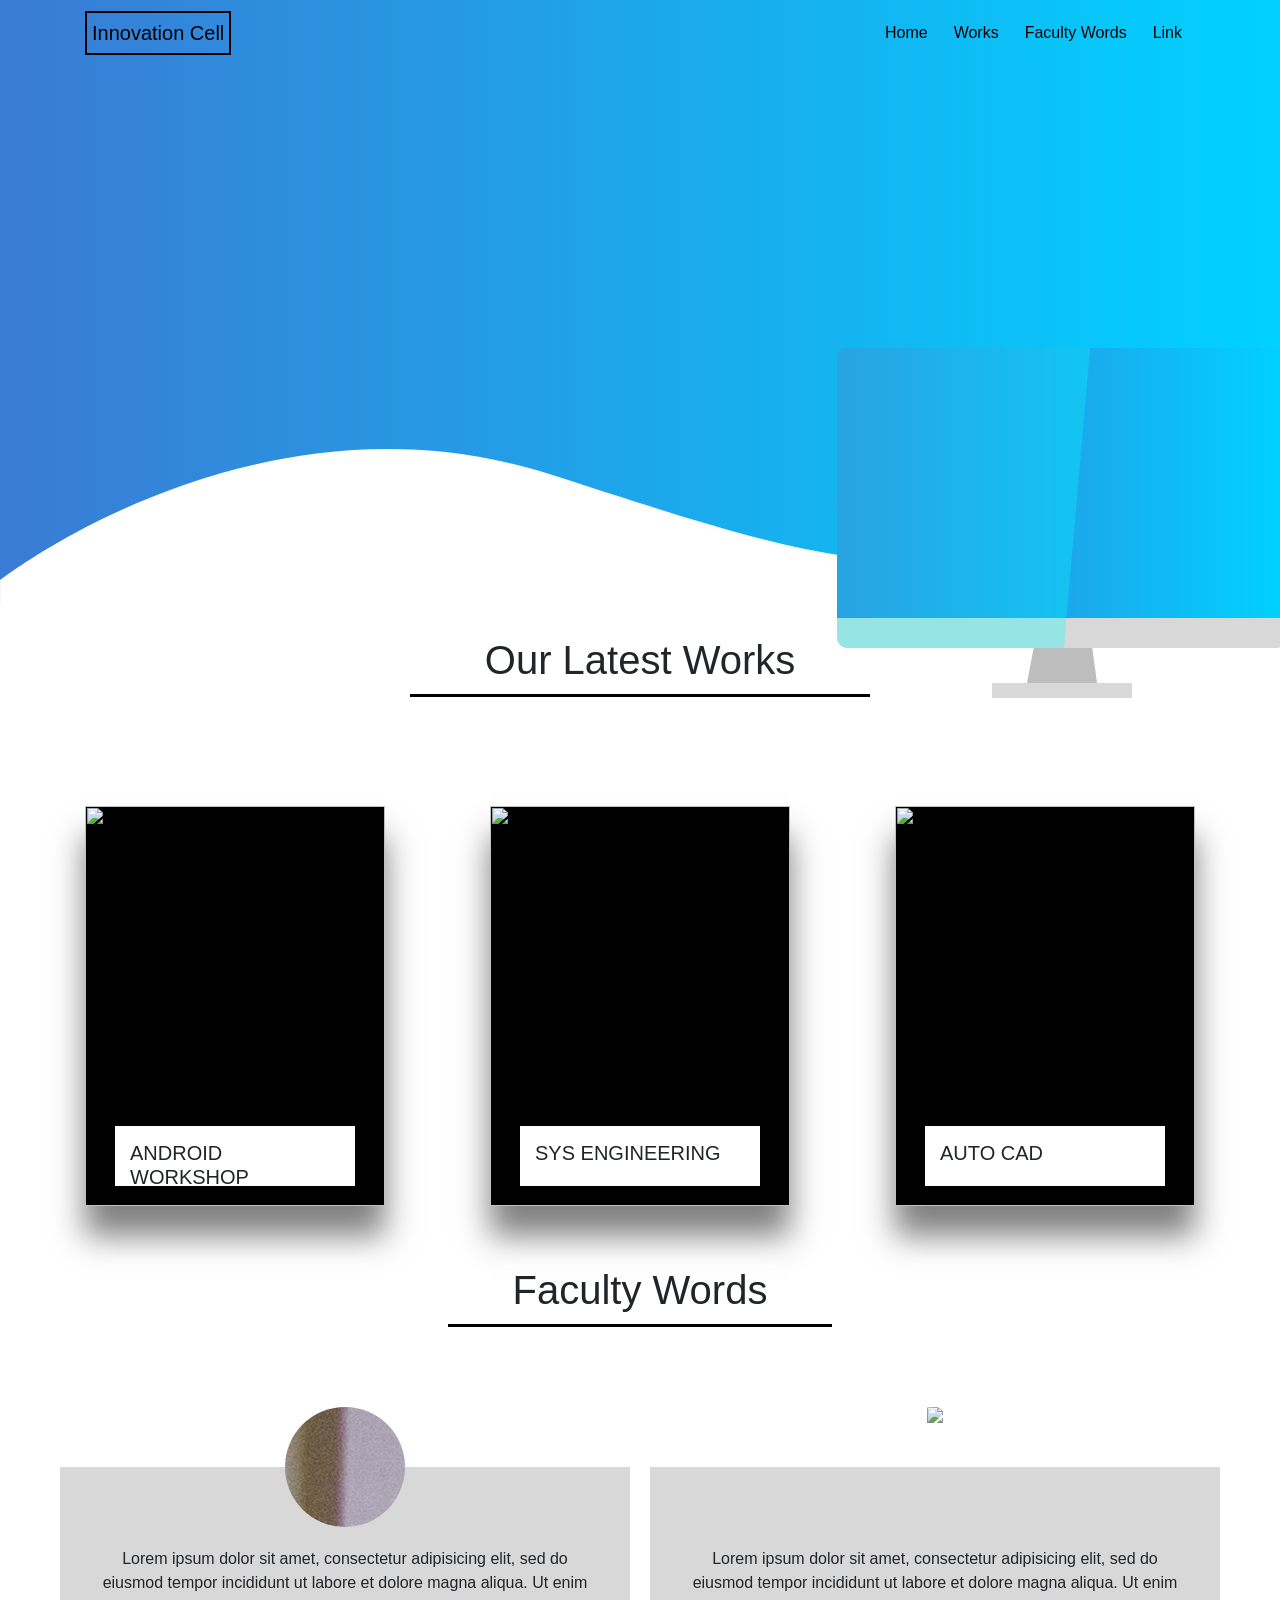
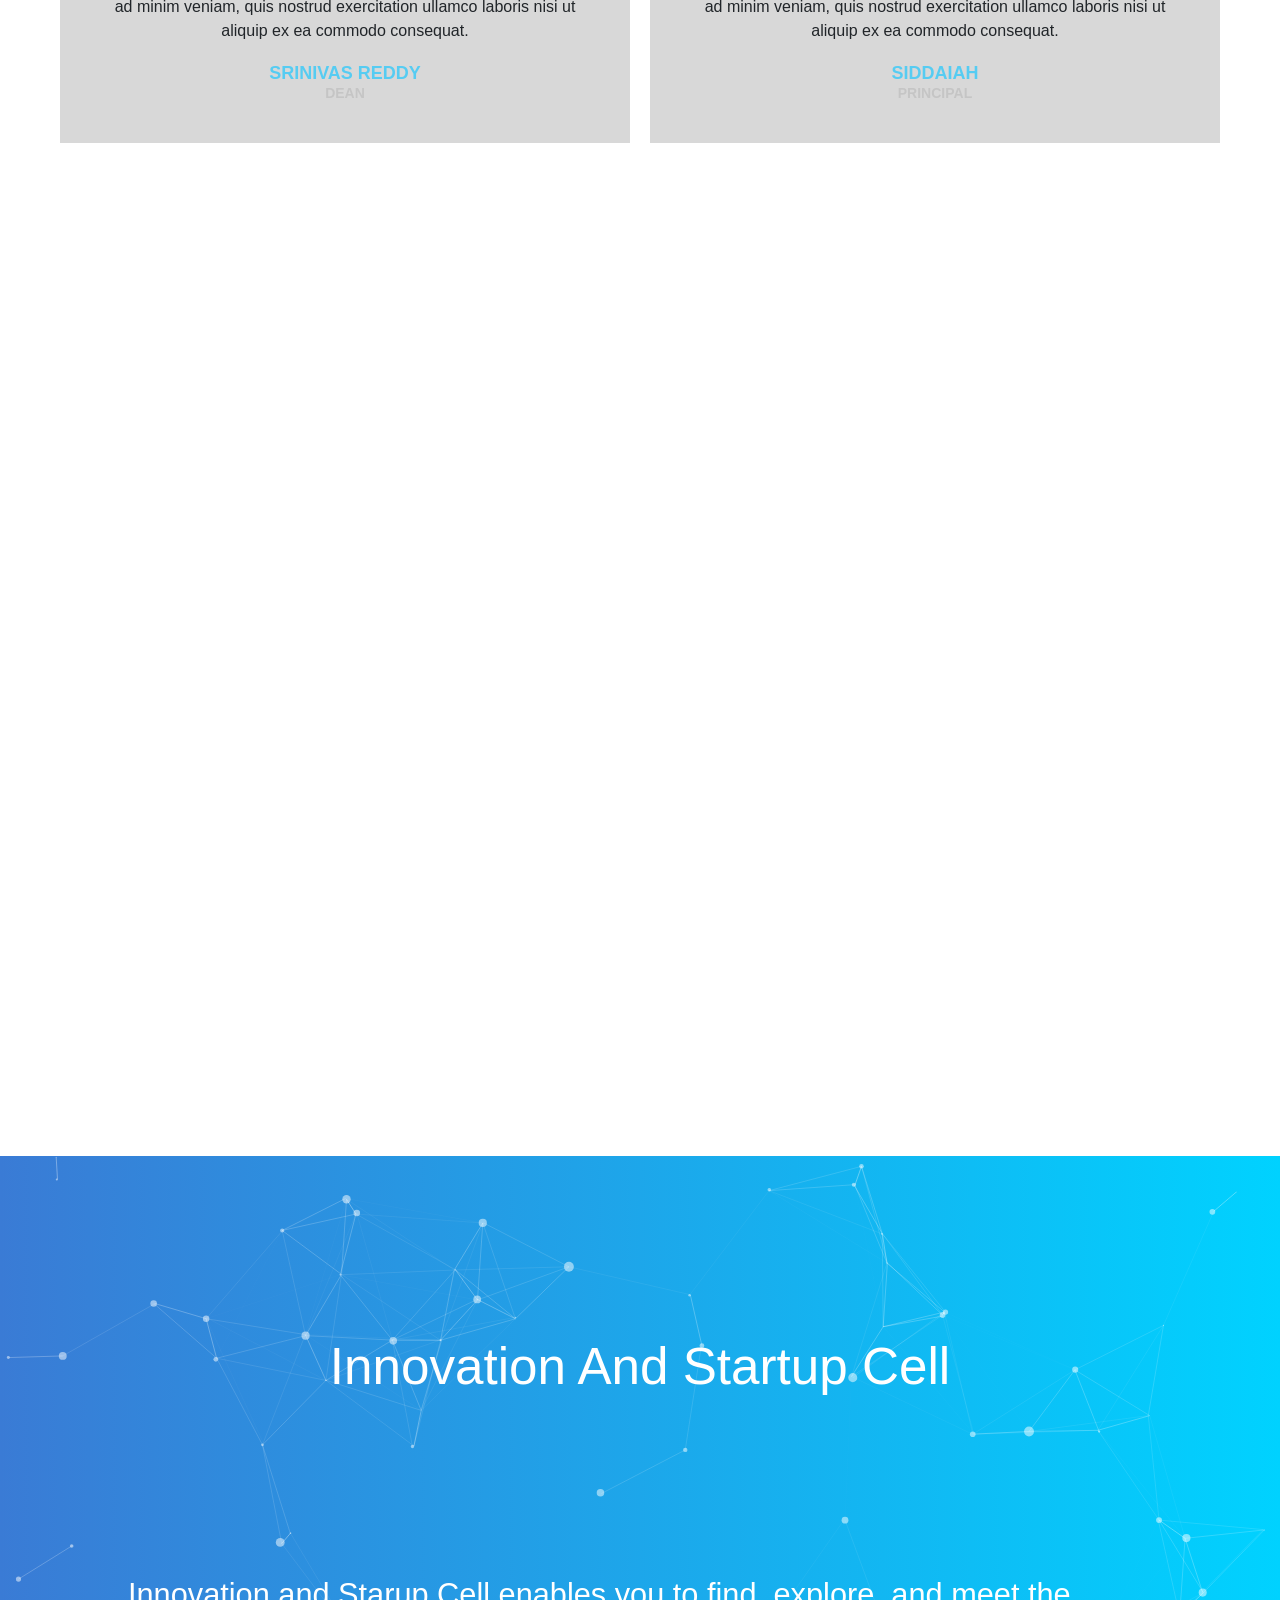
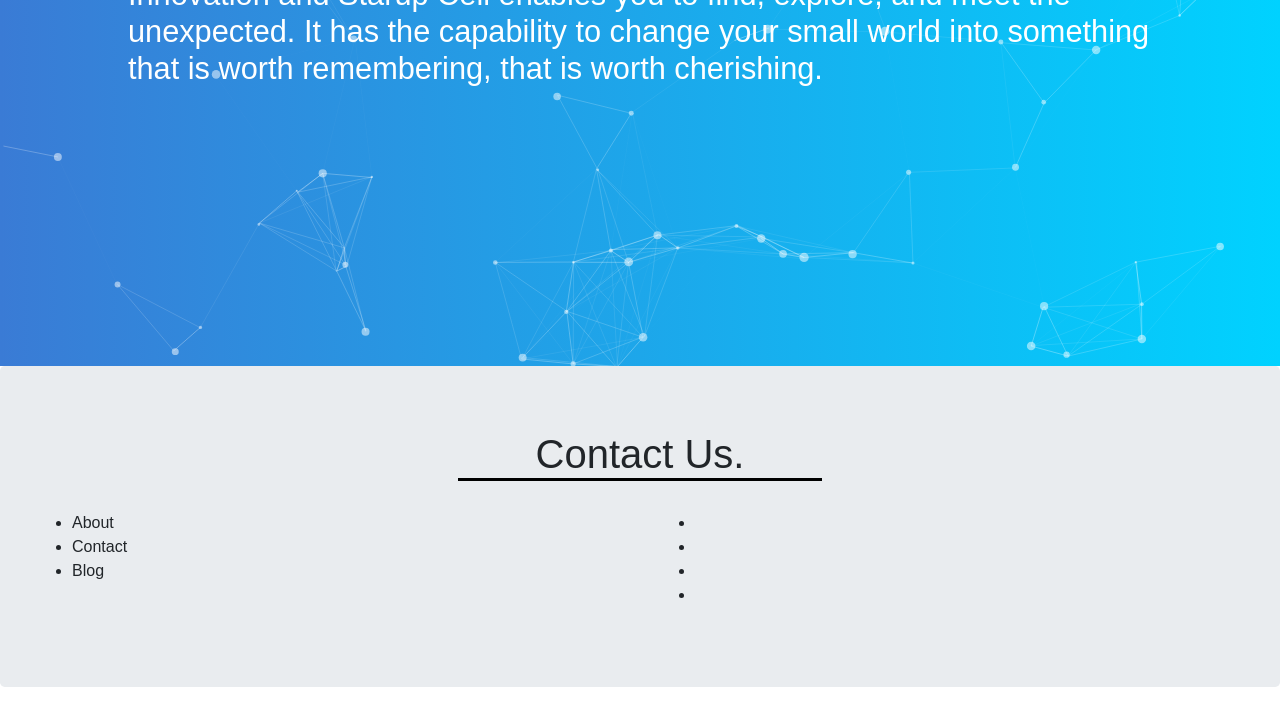
==== commit ba6db9e8: "Add files via upload" ====
--- a/index.html
+++ b/index.html
@@ -5,11 +5,14 @@
     <link rel="stylesheet" href="style.css">
     <link rel="stylesheet" href=".css">
     <link rel="stylesheet" href="https://stackpath.bootstrapcdn.com/bootstrap/4.3.1/css/bootstrap.min.css" integrity="sha384-ggOyR0iXCbMQv3Xipma34MD+dH/1fQ784/j6cY/iJTQUOhcWr7x9JvoRxT2MZw1T" crossorigin="anonymous">
+    <link rel="stylesheet" href="https://cdnjs.cloudflare.com/ajax/libs/font-awesome/5.9.0/css/all.css
+">
+
 </head>
 
 <body>
-   
-<!---------navbar------------------------------------------------------->
+
+    <!---------navbar------------------------------------------------------->
     <section id="navBar">
         <nav class="navbar navbar-expand-lg navbar">
             <div class="container">
@@ -38,7 +41,7 @@
             </div>
         </nav>
     </section>
-<!-----------------------------Home---------------------------------------->
+    <!-----------------------------Home---------------------------------------->
     <section id="home">
         <svg id="curve" data-name="Layer 1" xmlns="http://www.w3.org/2000/svg" viewBox="0 0 1416.99 174.01">
             <path class="cls-1" d="M0,280.8S283.66,59,608.94,163.56s437.93,150.57,808,10.34V309.54H0V280.8Z" transform="translate(0 -135.53)" />
@@ -65,8 +68,8 @@
             </div>
         </div>
     </section>
-    
-<!-------------------------Latest works------------------------------------>
+
+    <!-------------------------Latest works------------------------------------>
     <section class="works">
         <div class="container">
             <div class="box">
@@ -113,7 +116,7 @@
             </div>
         </div>
     </section>
-<!-------------------------faculty words----------------------------------->
+    <!-------------------------faculty words----------------------------------->
     <section id="main">
         <div class="row">
             <div class="col">
@@ -144,28 +147,56 @@
         </div>
     </section>
 
-<!-------------------------video------------------------------------>
+    <!-------------------------video------------------------------------>
     <section id="video">
         <iframe width="1080" height="720" src="https://youtube.com/embed/QNQ7vXspQDo" frameborder="0" allow="accelerometer; autoplay; encrypted-media; gyroscope; picture-in-picture" allowfullscreen></iframe>
     </section>
 
-<!---------------------------particles------------------------------->
-    <div id="particles-js"><h1 align="center" class="animatable fadeInUp" style="font-size:320%;position:absolute;z-index:-20;font-weight:1000px;color:white;margin-left:10vw;margin-right:10vw;margin-top:20vh;font-family: 'Quicksand', sans-serif;">Innovation And Startup Cell
-    <br>
-
-  <p align="left" id="shocking-p" style="font-size:60%;color:white;margin-top:20vh;margin-bottom:30vh;">Innovation and Starup Cell enables you to find, explore, and meet the unexpected. It has the capability to change your small world into something that is worth remembering, that is worth cherishing.</p>
-</h1></div>
+    <!---------------------------particles------------------------------->
+    <div id="particles-js">
+        <h1 align="center" class="animatable fadeInUp" style="font-size:320%;position:absolute;z-index:-20;font-weight:1000px;color:white;margin-left:10vw;margin-right:10vw;margin-top:20vh;font-family: 'Quicksand', sans-serif;">Innovation And Startup Cell
+            <br>
+
+            <p align="left" id="shocking-p" style="font-size:60%;color:white;margin-top:20vh;margin-bottom:30vh;">Innovation and Starup Cell enables you to find, explore, and meet the unexpected. It has the capability to change your small world into something that is worth remembering, that is worth cherishing.</p>
+        </h1>
+    </div>
+
+<!-------------footer-------------------->
+ <section id="footer">
+    <div class="jumbotron">
+     <div class="row">
+         <div class="col">
+             <h1>Contact Us.</h1>
+         </div>
+     </div>
+     
+    <div class="row">
+         <div class="col-lg-6 md"-12>
+             <ul>
+                 <li>About</li>
+                 <li>Contact</li>
+                 <li>Blog</li>
+             </ul>
+         </div>
+         <div class="col-lg-6 md"-12>
+             <ul>
+                 <li></li>
+                 <li></li>
+                 <li></li>
+                 <li></li>
+             </ul>
+         </div>
+     </div>
+     </div>
+ </section>
   
-  
-  
-   <script type="text/javascript" src="particles.js"></script>
-                   
-                    <script type="text/javascript" src="app.js"></script>
-<script type="text/javascript" src="new.js"></script>
-
+    <script type="text/javascript" src="particles.js"></script>
+
+    <script type="text/javascript" src="app.js"></script>
+    <script type="text/javascript" src="new.js"></script>
+
+    <script src="https://use.fontawesome.com/61e7e6f7d5.js"></script>
     <script src="https://code.jquery.com/jquery-3.3.1.slim.min.js" integrity="sha384-q8i/X+965DzO0rT7abK41JStQIAqVgRVzpbzo5smXKp4YfRvH+8abtTE1Pi6jizo" crossorigin="anonymous"></script>
     <script src="https://cdnjs.cloudflare.com/ajax/libs/popper.js/1.14.7/umd/popper.min.js" integrity="sha384-UO2eT0CpHqdSJQ6hJty5KVphtPhzWj9WO1clHTMGa3JDZwrnQq4sF86dIHNDz0W1" crossorigin="anonymous"></script>
     <script src="https://stackpath.bootstrapcdn.com/bootstrap/4.3.1/js/bootstrap.min.js" integrity="sha384-JjSmVgyd0p3pXB1rRibZUAYoIIy6OrQ6VrjIEaFf/nJGzIxFDsf4x0xIM+B07jRM" crossorigin="anonymous"></script>
-</body>
-
-</html>
+</body></html>
--- a/style.css
+++ b/style.css
@@ -395,13 +395,8 @@
 
     width: 100%;
     height: 90vh;
-    background: #24C6DC;
-    /* fallback for old browsers */
-    background: -webkit-linear-gradient(to right, #514A9D, #24C6DC);
-    /* Chrome 10-25, Safari 5.1-6 */
-    background: linear-gradient(to right, #514A9D, #24C6DC);
-    /* W3C, IE 10+/ Edge, Firefox 16+, Chrome 26+, Opera 12+, Safari 7+ */
-
+
+    background: linear-gradient(to right, #3a7bd5, #00d2ff);
 }
 
 #particle-js h1 {
@@ -421,3 +416,22 @@
     margin-top: 20vh !Important;
     margin-bottom: 30vh;
 }
+
+.contentFake{
+	background-color: #333;
+	height: 770px;
+}
+ 
+#footer{
+    height: 40vh;
+    
+}
+
+#footer h1{
+    text-align: center;
+    border-bottom: 3px solid black;
+    margin-left: 35%;
+    margin-right:35%;
+    margin-top: 0px;
+    margin-bottom: 30px;
+}
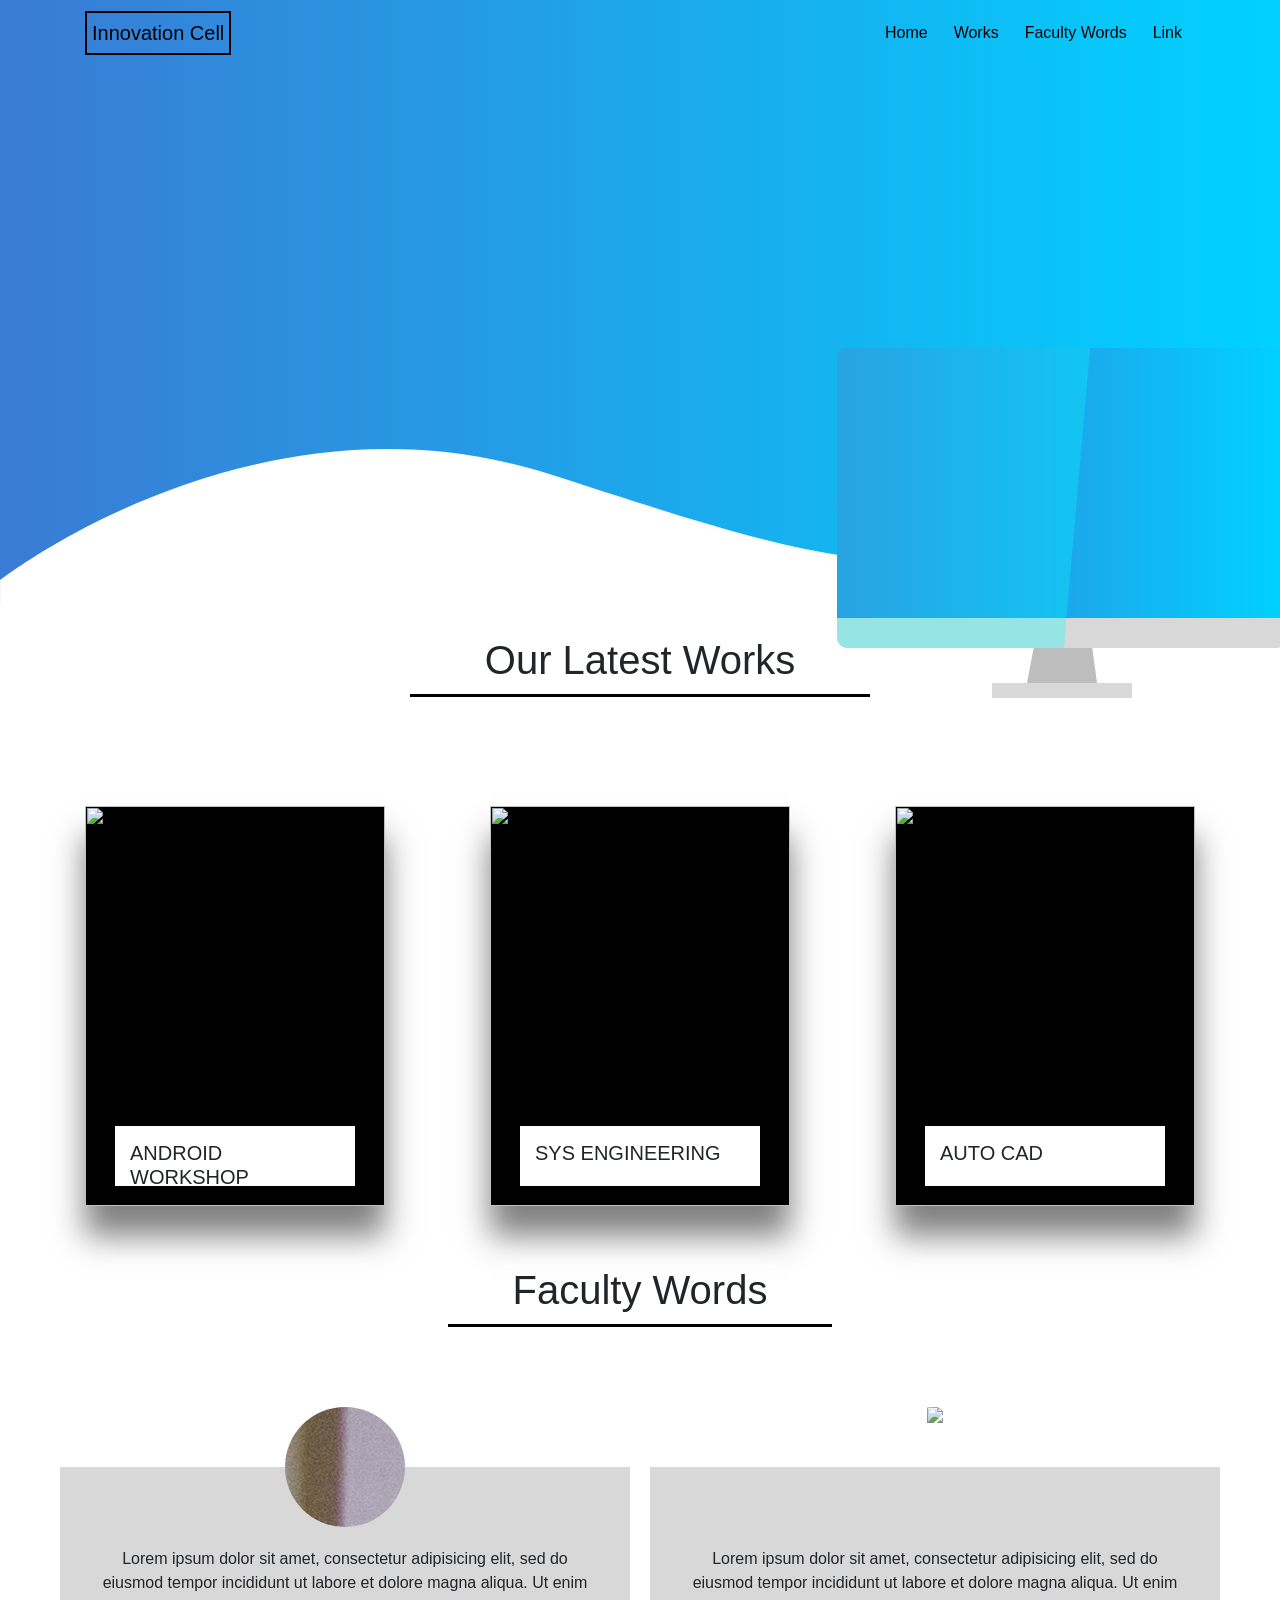
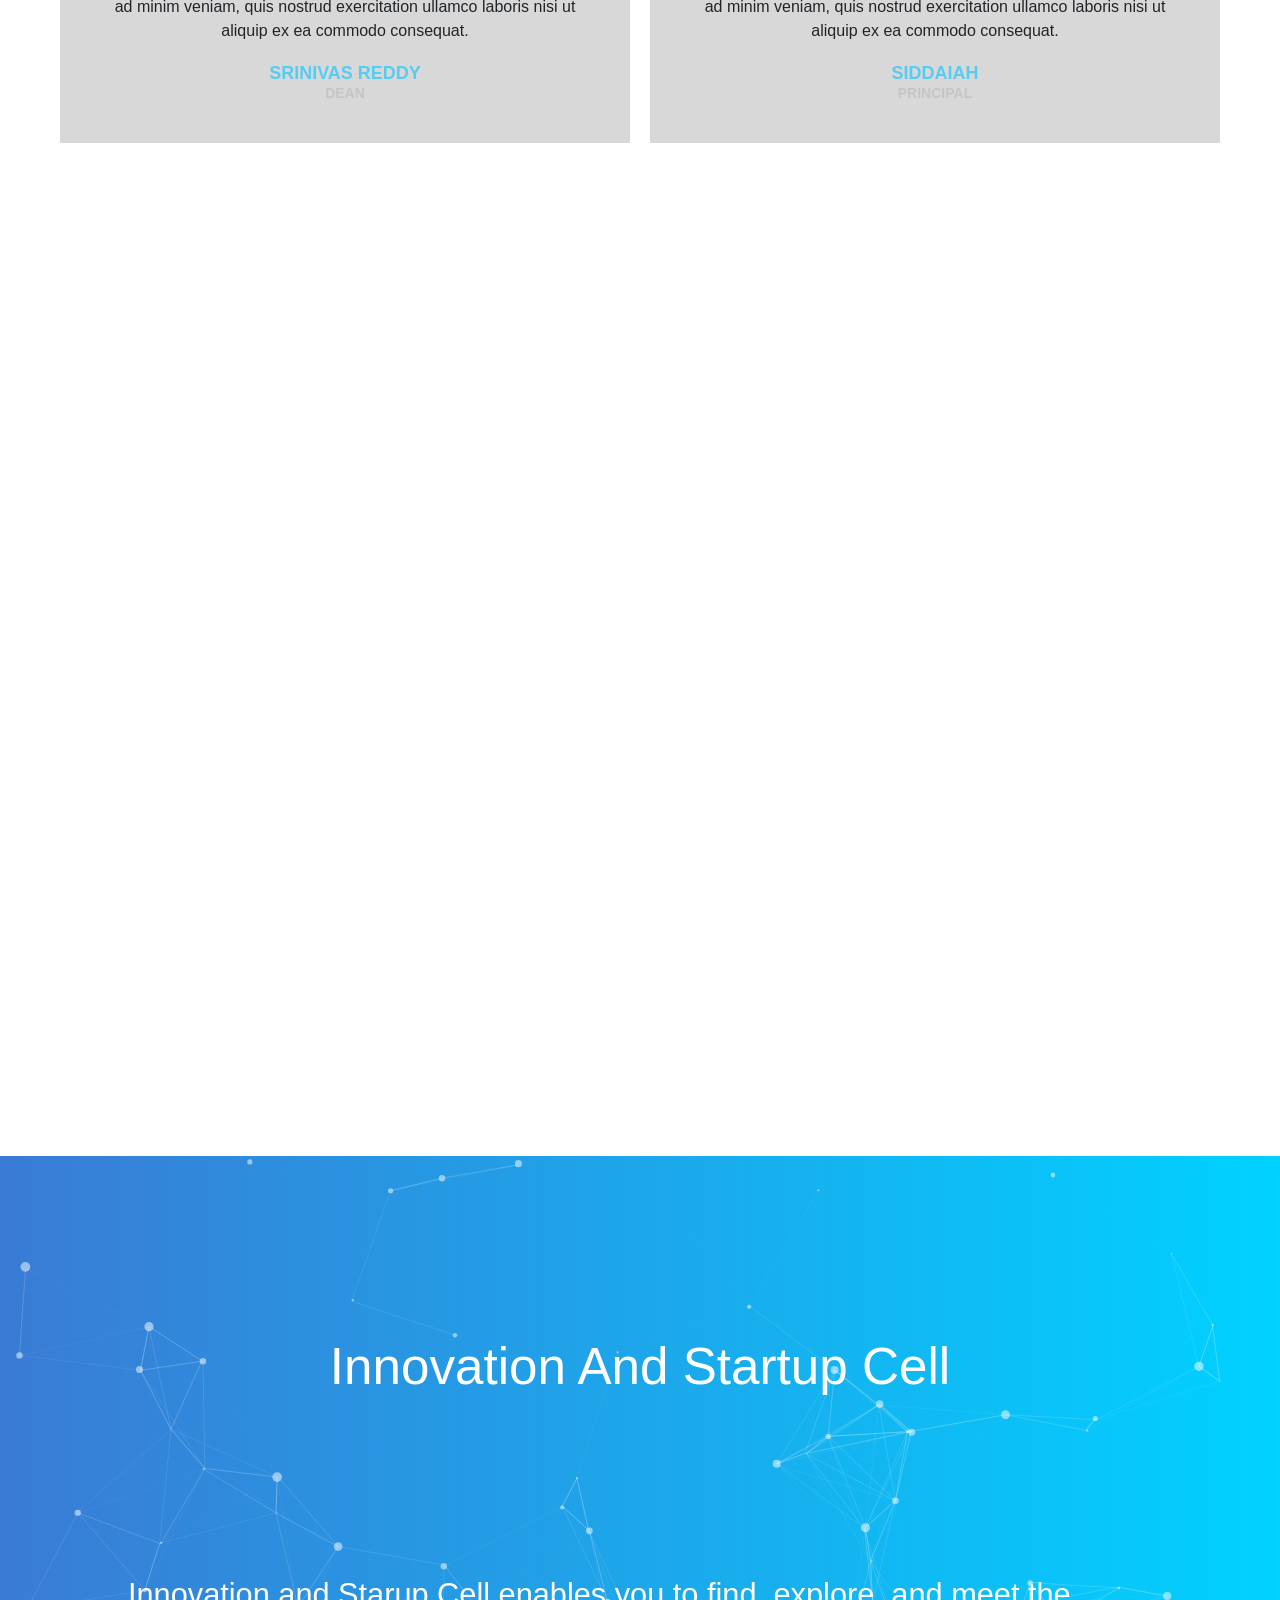
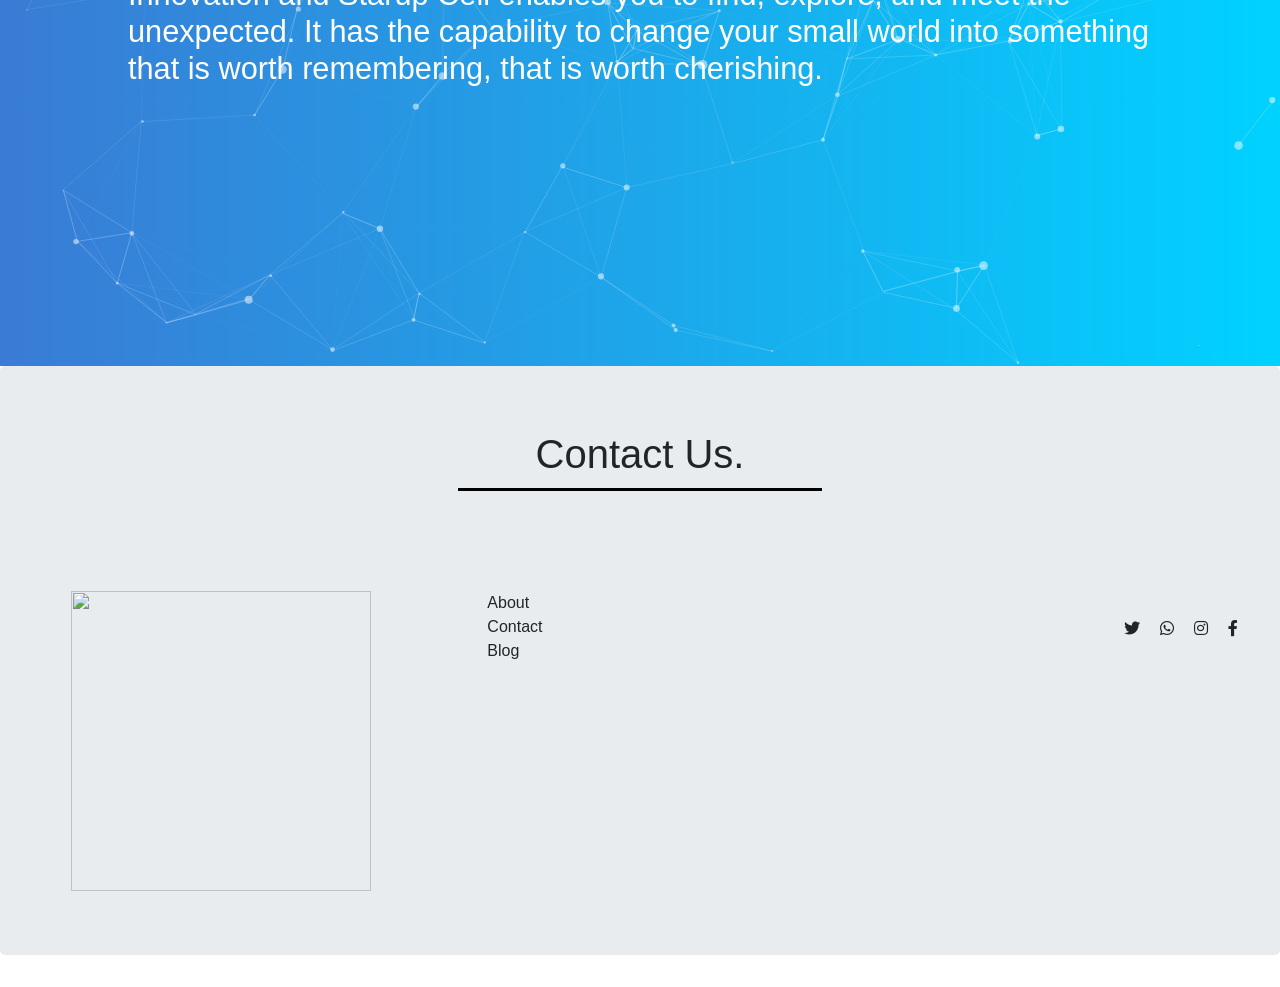
==== commit 0166233b: "Add files via upload" ====
--- a/index.html
+++ b/index.html
@@ -171,21 +171,31 @@
      </div>
      
     <div class="row">
-         <div class="col-lg-6 md"-12>
+        
+    <div class="col-lg-4 md"-12>
+            <div class="ico">
+             <img src="emblem.jpg" alt="">
+         </div>
+         </div>
+         <div class="col-lg-4 md"-12>
+            <div class="lis">
              <ul>
                  <li>About</li>
                  <li>Contact</li>
                  <li>Blog</li>
              </ul>
          </div>
-         <div class="col-lg-6 md"-12>
+         </div>
+         <div class="col-lg-4 md"-12>
+            <div class="icons">
              <ul>
-                 <li></li>
-                 <li></li>
-                 <li></li>
-                 <li></li>
+                 <li><i class="fab fa-facebook-f"></i></li>
+                 <li><i class="fab fa-instagram"></i></li>
+                 <li><i class="fab fa-whatsapp"></i></li>
+                 <li><i class="fab fa-twitter"></i></li>
              </ul>
          </div>
+        </div>
      </div>
      </div>
  </section>
--- a/style.css
+++ b/style.css
@@ -417,21 +417,38 @@
     margin-bottom: 30vh;
 }
 
-.contentFake{
-	background-color: #333;
-	height: 770px;
-}
- 
 #footer{
-    height: 40vh;
-    
-}
-
-#footer h1{
+    background: #fff !Important;
+}
+#footer h1 {
     text-align: center;
     border-bottom: 3px solid black;
     margin-left: 35%;
-    margin-right:35%;
+    margin-right: 35%;
     margin-top: 0px;
-    margin-bottom: 30px;
-}+    margin-bottom: 100px;
+    padding-bottom: 10px;
+    
+}
+
+.ico img{
+width: 300px;
+height: 300px;
+margin-left: 10%;
+
+}
+.icons ul li {
+    float: right;
+    margin: 10px;
+    list-style-type: none;
+    float: right;
+}
+
+.icons ul li: hover {
+    background: #fff;
+}
+
+.lis ul li {
+    list-style-type: none;
+    float: inherit;
+}
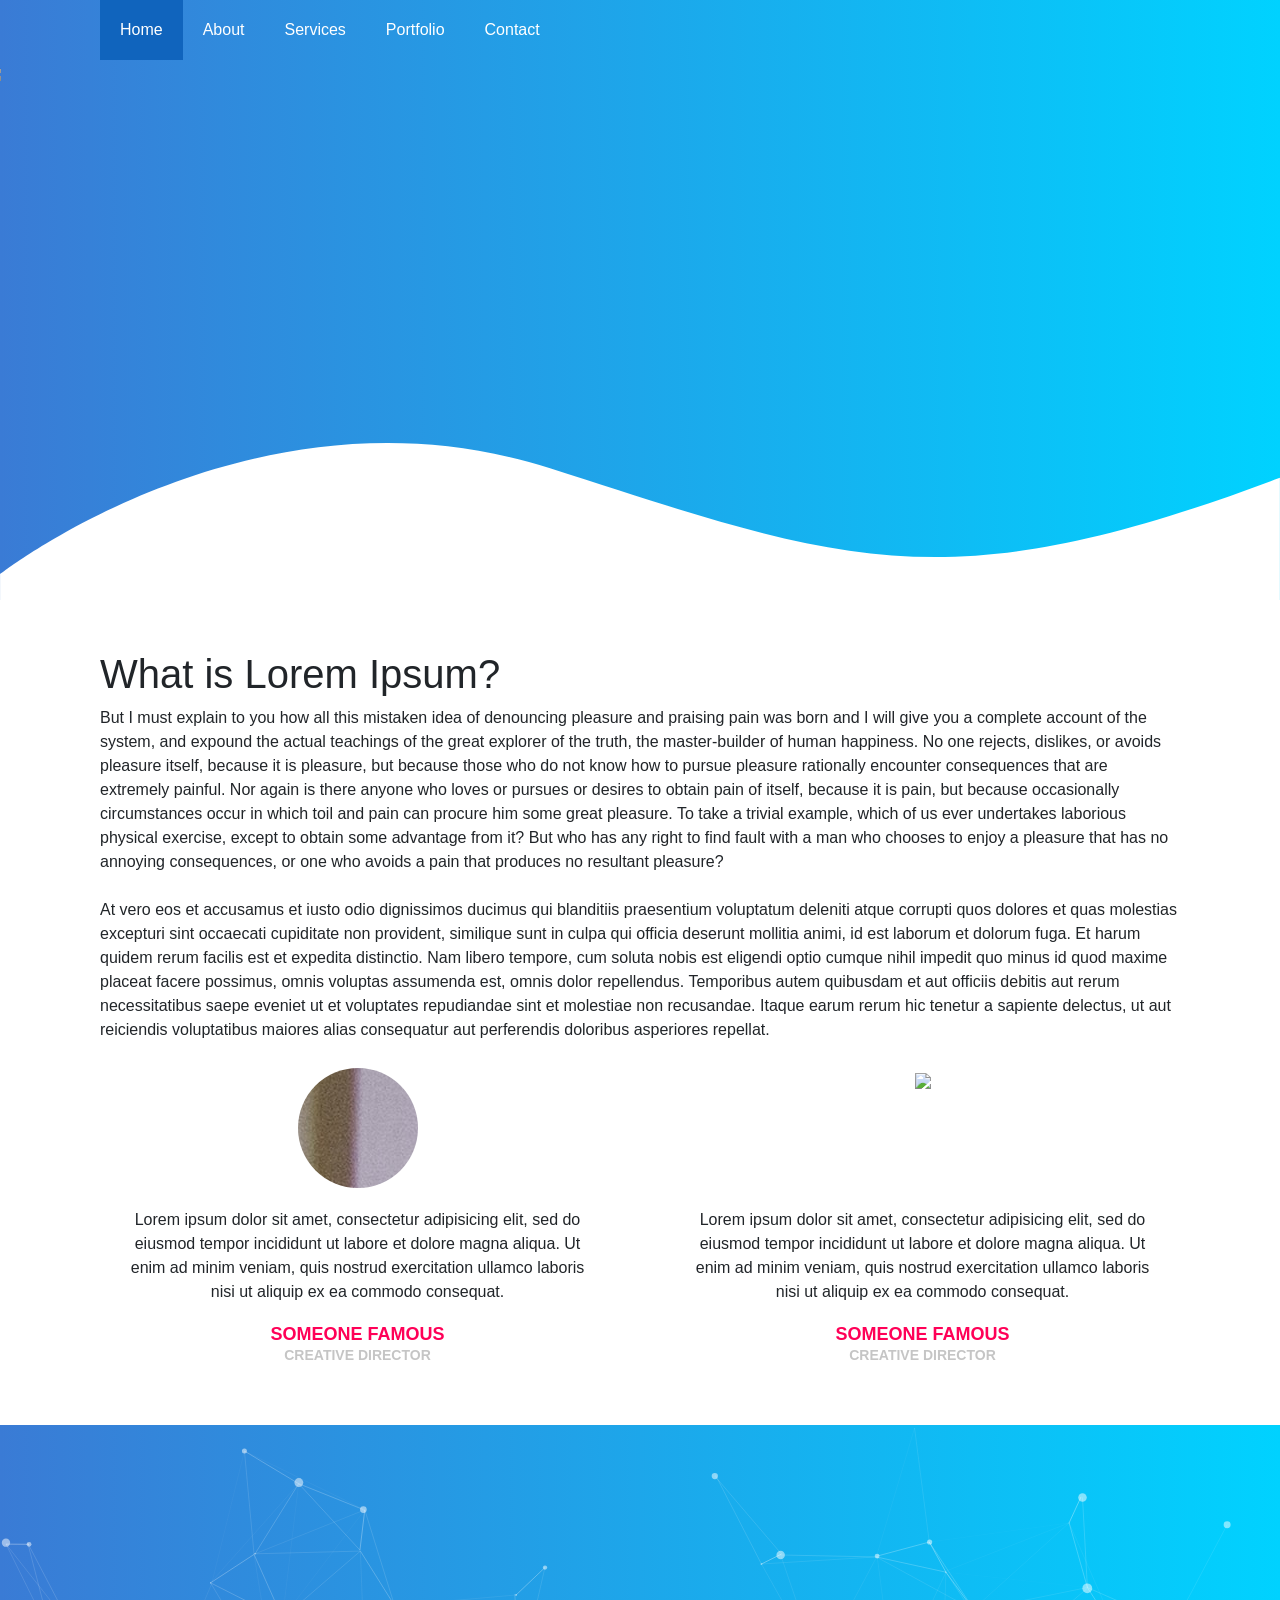
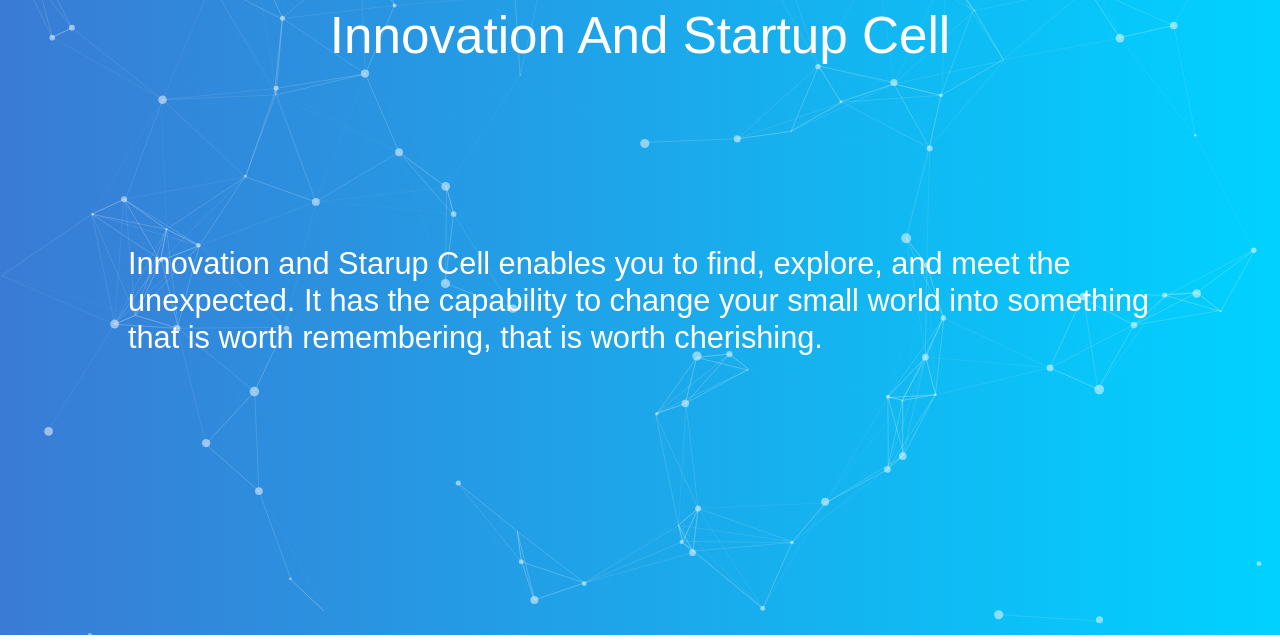
==== commit 131959c4: "Update and rename index2.html to index.html" ====
--- a/index.html
+++ b/index.html
@@ -1,212 +1,84 @@
-<html>
-
-<head>
-    <title>intro</title>
-    <link rel="stylesheet" href="style.css">
-    <link rel="stylesheet" href=".css">
-    <link rel="stylesheet" href="https://stackpath.bootstrapcdn.com/bootstrap/4.3.1/css/bootstrap.min.css" integrity="sha384-ggOyR0iXCbMQv3Xipma34MD+dH/1fQ784/j6cY/iJTQUOhcWr7x9JvoRxT2MZw1T" crossorigin="anonymous">
-    <link rel="stylesheet" href="https://cdnjs.cloudflare.com/ajax/libs/font-awesome/5.9.0/css/all.css
-">
-
-</head>
-
-<body>
-
-    <!---------navbar------------------------------------------------------->
-    <section id="navBar">
-        <nav class="navbar navbar-expand-lg navbar">
-            <div class="container">
-                <a class="navbar-brand" href="#">Innovation Cell</a>
-                <button class="navbar-toggler" type="button" data-toggle="collapse" data-target="#navbarSupportedContent" aria-controls="navbarSupportedContent" aria-expanded="false" aria-label="Toggle navigation">
-                    <span class="navbar-toggler-icon"></span>
-                </button>
-
-                <div class="collapse navbar-collapse" id="navbarSupportedContent">
-                    <ul class="navbar-nav ml-lg-auto">
-                        <li class="nav-item active">
-                            <a class="nav-link" href="#home">Home <span class="sr-only">(current)</span></a>
-                        </li>
-                        <li class="nav-item">
-                            <a class="nav-link" href="#latest">Works</a>
-                        </li>
-                        <li class="nav-item">
-                            <a class="nav-link" href="#">Faculty Words</a>
-                        </li>
-                        <li class="nav-item">
-                            <a class="nav-link" href="#">Link</a>
-                        </li>
-
-                    </ul>
-                </div>
-            </div>
-        </nav>
-    </section>
-    <!-----------------------------Home---------------------------------------->
-    <section id="home">
-        <svg id="curve" data-name="Layer 1" xmlns="http://www.w3.org/2000/svg" viewBox="0 0 1416.99 174.01">
-            <path class="cls-1" d="M0,280.8S283.66,59,608.94,163.56s437.93,150.57,808,10.34V309.54H0V280.8Z" transform="translate(0 -135.53)" />
-        </svg>
-        <div class="row">
-            <div class="center">
-                <div class="monitor">
-                    <img src="logo.jpg">
-                    <div class="overlay"></div>
-                </div>
-            </div>
-        </div>
-    </section>
-
-
-    <section id="latest">
-        <div class="conatiner">
-            <div class="row">
-                <div class="col">
-                    <h1 id="title">
-                        Our Latest Works
-                    </h1>
-                </div>
-            </div>
-        </div>
-    </section>
-
-    <!-------------------------Latest works------------------------------------>
-    <section class="works">
-        <div class="container">
-            <div class="box">
-                <div class="imgBx">
-                    <img src="3.jpg">
-                </div>
-                <div class="content">
-                    <h3>ANDROID WORKSHOP</h3>
-                    <p>Lorem ipsum dolor sit amet, consectetur adipisicing elit, sed do eiusmod
-                        tempor incididunt ut labore et dolore magna aliqua. Ut enim ad minim veniam,
-                        quis nostrud exercitation ullamco laboris nisi ut aliquip ex ea commodo
-                        consequat. Duis aute irure dolor in reprehenderit in voluptate velit esse
-                        cillum dolore eu fugiat nulla pariatur. Excepteur sint occaecat cupidatat non
-                        proident, sunt in culpa qui officia deserunt mollit anim id est laborum.</p>
-                </div>
-            </div>
-            <div class="box">
-                <div class="imgBx">
-                    <img src="3.jpg">
-                </div>
-                <div class="content">
-                    <h3>SYS ENGINEERING</h3>
-                    <p>Lorem ipsum dolor sit amet, consectetur adipisicing elit, sed do eiusmod
-                        tempor incididunt ut labore et dolore magna aliqua. Ut enim ad minim veniam,
-                        quis nostrud exercitation ullamco laboris nisi ut aliquip ex ea commodo
-                        consequat. Duis aute irure dolor in reprehenderit in voluptate velit esse
-                        cillum dolore eu fugiat nulla pariatur. Excepteur sint occaecat cupidatat non
-                        proident, sunt in culpa qui officia deserunt mollit anim id est laborum.</p>
-                </div>
-            </div>
-            <div class="box">
-                <div class="imgBx">
-                    <img src="3.jpg">
-                </div>
-                <div class="content">
-                    <h3>AUTO CAD</h3>
-                    <p>Lorem ipsum dolor sit amet, consectetur adipisicing elit, sed do eiusmod
-                        tempor incididunt ut labore et dolore magna aliqua. Ut enim ad minim veniam,
-                        quis nostrud exercitation ullamco laboris nisi ut aliquip ex ea commodo
-                        consequat. Duis aute irure dolor in reprehenderit in voluptate velit esse
-                        cillum dolore eu fugiat nulla pariatur. Excepteur sint occaecat cupidatat non
-                        proident, sunt in culpa qui officia deserunt mollit anim id est laborum.</p>
-                </div>
-            </div>
-        </div>
-    </section>
-    <!-------------------------faculty words----------------------------------->
-    <section id="main">
-        <div class="row">
-            <div class="col">
-                <h1>Faculty Words</h1>
-            </div>
-        </div>
-        <div class="container1">
-            <div class="box1">
-                <div class="imgBox1">
-                    <img src="1.jpg">
-                </div>
-                <p>Lorem ipsum dolor sit amet, consectetur adipisicing elit, sed do eiusmod
-                    tempor incididunt ut labore et dolore magna aliqua. Ut enim ad minim veniam,
-                    quis nostrud exercitation ullamco laboris nisi ut aliquip ex ea commodo
-                    consequat.</p>
-                <h4>Srinivas reddy<br><span>Dean</span></h4>
-            </div>
-            <div class="box1">
-                <div class="imgBox1">
-                    <img src="2.jpg">
-                </div>
-                <p>Lorem ipsum dolor sit amet, consectetur adipisicing elit, sed do eiusmod
-                    tempor incididunt ut labore et dolore magna aliqua. Ut enim ad minim veniam,
-                    quis nostrud exercitation ullamco laboris nisi ut aliquip ex ea commodo
-                    consequat.</p>
-                <h4>Siddaiah<br><span>Principal</span></h4>
-            </div>
-        </div>
-    </section>
-
-    <!-------------------------video------------------------------------>
-    <section id="video">
-        <iframe width="1080" height="720" src="https://youtube.com/embed/QNQ7vXspQDo" frameborder="0" allow="accelerometer; autoplay; encrypted-media; gyroscope; picture-in-picture" allowfullscreen></iframe>
-    </section>
-
-    <!---------------------------particles------------------------------->
-    <div id="particles-js">
-        <h1 align="center" class="animatable fadeInUp" style="font-size:320%;position:absolute;z-index:-20;font-weight:1000px;color:white;margin-left:10vw;margin-right:10vw;margin-top:20vh;font-family: 'Quicksand', sans-serif;">Innovation And Startup Cell
-            <br>
-
-            <p align="left" id="shocking-p" style="font-size:60%;color:white;margin-top:20vh;margin-bottom:30vh;">Innovation and Starup Cell enables you to find, explore, and meet the unexpected. It has the capability to change your small world into something that is worth remembering, that is worth cherishing.</p>
-        </h1>
-    </div>
-
-<!-------------footer-------------------->
- <section id="footer">
-    <div class="jumbotron">
-     <div class="row">
-         <div class="col">
-             <h1>Contact Us.</h1>
-         </div>
-     </div>
-     
-    <div class="row">
-        
-    <div class="col-lg-4 md"-12>
-            <div class="ico">
-             <img src="emblem.jpg" alt="">
-         </div>
-         </div>
-         <div class="col-lg-4 md"-12>
-            <div class="lis">
-             <ul>
-                 <li>About</li>
-                 <li>Contact</li>
-                 <li>Blog</li>
-             </ul>
-         </div>
-         </div>
-         <div class="col-lg-4 md"-12>
-            <div class="icons">
-             <ul>
-                 <li><i class="fab fa-facebook-f"></i></li>
-                 <li><i class="fab fa-instagram"></i></li>
-                 <li><i class="fab fa-whatsapp"></i></li>
-                 <li><i class="fab fa-twitter"></i></li>
-             </ul>
-         </div>
-        </div>
-     </div>
-     </div>
- </section>
-  
-    <script type="text/javascript" src="particles.js"></script>
-
-    <script type="text/javascript" src="app.js"></script>
-    <script type="text/javascript" src="new.js"></script>
-
-    <script src="https://use.fontawesome.com/61e7e6f7d5.js"></script>
-    <script src="https://code.jquery.com/jquery-3.3.1.slim.min.js" integrity="sha384-q8i/X+965DzO0rT7abK41JStQIAqVgRVzpbzo5smXKp4YfRvH+8abtTE1Pi6jizo" crossorigin="anonymous"></script>
-    <script src="https://cdnjs.cloudflare.com/ajax/libs/popper.js/1.14.7/umd/popper.min.js" integrity="sha384-UO2eT0CpHqdSJQ6hJty5KVphtPhzWj9WO1clHTMGa3JDZwrnQq4sF86dIHNDz0W1" crossorigin="anonymous"></script>
-    <script src="https://stackpath.bootstrapcdn.com/bootstrap/4.3.1/js/bootstrap.min.js" integrity="sha384-JjSmVgyd0p3pXB1rRibZUAYoIIy6OrQ6VrjIEaFf/nJGzIxFDsf4x0xIM+B07jRM" crossorigin="anonymous"></script>
-</body></html>
+<!DOCTYPE html>
+<html>
+<head>
+	<title>intro2</title>
+	<link rel="stylesheet" href="style2.css">
+    <link rel="stylesheet" href=".css">
+    <link rel="stylesheet" href="https://stackpath.bootstrapcdn.com/bootstrap/4.3.1/css/bootstrap.min.css" integrity="sha384-ggOyR0iXCbMQv3Xipma34MD+dH/1fQ784/j6cY/iJTQUOhcWr7x9JvoRxT2MZw1T" crossorigin="anonymous">
+    <link rel="stylesheet" href="https://cdnjs.cloudflare.com/ajax/libs/font-awesome/5.9.0/css/all.css
+">
+
+</head>
+<body>
+<div class="menu-bar">
+	<nav>
+		<ul>
+			<li><a href="#" class="active">Home</a></li>
+			<li><a href="#">About</a></li>
+			<li><a href="#">Services</a></li>
+			<li><a href="#">Portfolio</a></li>
+			<li><a href="#">Contact</a></li>
+		</ul>
+	</nav>
+</div>
+<section id="home">
+        <svg id="curve" data-name="Layer 1" xmlns="http://www.w3.org/2000/svg" viewBox="0 0 1416.99 174.01">
+            <path class="cls-1" d="M0,280.8S283.66,59,608.94,163.56s437.93,150.57,808,10.34V309.54H0V280.8Z" transform="translate(0 -135.53)" />
+        </svg>
+        <div class="row">
+            <div class="center">
+                <div class="monitor">
+                    <img src="logo.jpg">
+                    <div class="overlay"></div>
+                </div>
+            </div>
+        </div>
+    </section>
+<section class="sec2">
+	<h1>What is Lorem Ipsum?</h1>
+	<p>But I must explain to you how all this mistaken idea of denouncing pleasure and praising pain was born and I will give you a complete account of the system, and expound the actual teachings of the great explorer of the truth, the master-builder of human happiness. No one rejects, dislikes, or avoids pleasure itself, because it is pleasure, but because those who do not know how to pursue pleasure rationally encounter consequences that are extremely painful. Nor again is there anyone who loves or pursues or desires to obtain pain of itself, because it is pain, but because occasionally circumstances occur in which toil and pain can procure him some great pleasure. To take a trivial example, which of us ever undertakes laborious physical exercise, except to obtain some advantage from it? But who has any right to find fault with a man who chooses to enjoy a pleasure that has no annoying consequences, or one who avoids a pain that produces no resultant pleasure?
+	<br><br>
+	At vero eos et accusamus et iusto odio dignissimos ducimus qui blanditiis praesentium voluptatum deleniti atque corrupti quos dolores et quas molestias excepturi sint occaecati cupiditate non provident, similique sunt in culpa qui officia deserunt mollitia animi, id est laborum et dolorum fuga. Et harum quidem rerum facilis est et expedita distinctio. Nam libero tempore, cum soluta nobis est eligendi optio cumque nihil impedit quo minus id quod maxime placeat facere possimus, omnis voluptas assumenda est, omnis dolor repellendus. Temporibus autem quibusdam et aut officiis debitis aut rerum necessitatibus saepe eveniet ut et voluptates repudiandae sint et molestiae non recusandae. Itaque earum rerum hic tenetur a sapiente delectus, ut aut reiciendis voluptatibus maiores alias consequatur aut perferendis doloribus asperiores repellat.</p>
+</section>
+
+<div class="container">
+	<div class="box">
+		<div class="imgBox">
+			<img src="1.jpg">
+		</div>
+		<p>Lorem ipsum dolor sit amet, consectetur adipisicing elit, sed do eiusmod
+		tempor incididunt ut labore et dolore magna aliqua. Ut enim ad minim veniam,
+		quis nostrud exercitation ullamco laboris nisi ut aliquip ex ea commodo
+		consequat.</p>
+		<h4>Someone Famous<br><span>Creative Director</span></h4>
+	</div>
+	<div class="box">
+		<div class="imgBox">
+			<img src="2.jpg">
+		</div>
+		<p>Lorem ipsum dolor sit amet, consectetur adipisicing elit, sed do eiusmod
+		tempor incididunt ut labore et dolore magna aliqua. Ut enim ad minim veniam,
+		quis nostrud exercitation ullamco laboris nisi ut aliquip ex ea commodo
+		consequat.</p>
+		<h4>Someone Famous<br><span>Creative Director</span></h4>
+	</div>
+</div>
+
+ <div id="particles-js">
+        <h1 align="center" class="animatable fadeInUp" style="font-size:320%;position:absolute;z-index:-20;font-weight:1000px;color:white;margin-left:10vw;margin-right:10vw;margin-top:20vh;font-family: 'Quicksand', sans-serif;">Innovation And Startup Cell
+            <br>
+
+            <p align="left" id="shocking-p" style="font-size:60%;color:white;margin-top:20vh;margin-bottom:30vh;">Innovation and Starup Cell enables you to find, explore, and meet the unexpected. It has the capability to change your small world into something that is worth remembering, that is worth cherishing.</p>
+        </h1>
+    </div>
+
+ <script src="https://use.fontawesome.com/61e7e6f7d5.js"></script>
+    <script src="https://code.jquery.com/jquery-3.3.1.slim.min.js" integrity="sha384-q8i/X+965DzO0rT7abK41JStQIAqVgRVzpbzo5smXKp4YfRvH+8abtTE1Pi6jizo" crossorigin="anonymous"></script>
+    <script src="https://cdnjs.cloudflare.com/ajax/libs/popper.js/1.14.7/umd/popper.min.js" integrity="sha384-UO2eT0CpHqdSJQ6hJty5KVphtPhzWj9WO1clHTMGa3JDZwrnQq4sF86dIHNDz0W1" crossorigin="anonymous"></script>
+    <script src="https://stackpath.bootstrapcdn.com/bootstrap/4.3.1/js/bootstrap.min.js" integrity="sha384-JjSmVgyd0p3pXB1rRibZUAYoIIy6OrQ6VrjIEaFf/nJGzIxFDsf4x0xIM+B07jRM" crossorigin="anonymous"></script>
+    <script type="text/javascript" src="new2.js"></script>
+     <script type="text/javascript" src="particles.js"></script>
+
+    <script type="text/javascript" src="app.js"></script>
+</body>
+</html>
--- a/style2.css
+++ b/style2.css
@@ -0,0 +1,241 @@
+@import url('https://fonts.googleapis.com/css?family=Poppins:400,500,600,700');
+body
+{
+	margin: 0;
+	padding: 0;
+	/*display: flex;
+	/*justify-content: center;
+	min-height: 100vh;*/
+	background: #f5f5f5;
+	font-family: 'Poppins', sans-serif;
+}
+
+.header-section
+{
+    background: #000;
+}
+
+.header-section h1
+{
+    margin: 0;
+    padding: 20px 0;
+    text-align: center;
+    color: #fff;
+    font-size: 5em;
+}
+.menu-bar nav
+{
+    background: -webkit-linear-gradient(to right, #3a7bd5, #00d2ff) !Important;
+    /* Chrome 10-25, Safari 5.1-6 */
+    background: linear-gradient(to right, #3a7bd5, #00d2ff);
+    height: 60px;
+    padding: 0 100px;
+}
+.menu-bar nav ul
+{
+    margin: 0;
+    padding: 0;
+    display: flex;
+}
+.menu-bar nav ul li
+{
+    list-style: none;
+}
+.menu-bar nav ul li a
+{
+    display: block;
+    color: #fff;
+    line-height: 60px;
+    padding: 0 20px;
+    text-decoration: none;
+}
+.menu-bar nav ul li a.active,
+.menu-bar nav ul li a:hover
+{
+    background: #1064bd;
+}
+.stuck nav
+{
+    position: fixed;
+    top: 0;
+    left: 0;
+    right: 0;
+}
+section.sec1
+{
+    width: 100%;
+    height: 100vh;
+    background: url(bg.jpg);
+    background-size: cover;
+}
+section.sec2
+{
+    padding: 50px 100px;
+}
+section.sec3
+{
+    width: 100%;
+    height: 100vh;
+    background: url(bg2.jpg);
+    background-size: cover;
+}
+#home {
+    position: relative;
+    margin: 0;
+    padding: 0;
+    background: linear-gradient(to right, #3a7bd5, #00d2ff);
+    background-size: cover;
+    width: 100%;
+    height: 60vh;
+}
+#curve {
+    position: absolute;
+    bottom: 0;
+    width: 100%;
+}
+
+#curve path {
+    fill: #fff;
+}
+
+.container
+{
+	width: 1200px;
+	margin: 0 auto;
+	display: grid;
+	grid-template-columns: repeat(auto-fit, minmax(350px, 1fr));
+	grid-gap: 20px;
+	box-sizing: border-box;
+	padding: 20px;
+}
+.container .box
+{
+	position: relative;
+	padding: 80px 40px 40px;
+	transition: 0.5s;
+	text-align: center;
+	background: #fff;
+}
+.container .box:hover
+{
+	background: #ff0057;
+}
+.container .box p
+{
+	margin: 0;
+	padding: 0;
+	transition: 0.5s;
+}
+.container .box h4
+{
+	margin: 20px 0 0;
+	padding: 0;
+	transition: 0.5s;
+	font-size: 18px;
+	color: #ff0057;
+	font-weight: 700;
+	line-height: 20px;
+	text-transform: uppercase;
+}
+.container .box h4 span
+{
+	font-weight: 600;
+	font-size: 14px;
+	color: #c5c5c5;
+	transition: 0.5s;
+}
+.container .box:hover p,
+.container .box:hover h4,
+.container .box:hover h4 span
+{
+	color: #fff;
+}
+.container .box .imgBox
+{
+	position: absolute;
+	top: -60px;
+	left: 50%;
+	transform: translateX(-50%);
+	width: 120px;
+	height: 120px;
+	border-radius: 50%;
+	overflow: hidden;
+}
+.container .box:before
+{
+	content: '';
+	position: absolute;
+	top: 20px;
+	right: 40px;
+	width: 80px;
+	height: 80px;
+	background: url(https://img.icons8.com/ios-filled/50/000000/quote-right.png);
+	background-size: cover;
+	opacity: 0.05;
+	pointer-events: none;
+	transition: 0.5s;
+}
+.container .box:hover:before
+{
+	transform: translateY(-60px);
+	opacity: 1;
+}
+
+.container .box:after
+{
+	content: '';
+	position: absolute;
+	bottom: 20px;
+	left: 40px;
+	width: 80px;
+	height: 80px;
+	background: url(https://img.icons8.com/ios-filled/50/000000/quote-right.png);
+	background-size: cover;
+	opacity: 0.05;
+	pointer-events: none;
+	transition: 0.5s;
+	transform: rotate(180deg) translateY(0px);
+}
+.container .box:hover:after
+{
+	transform: rotate(180deg) translateY(-60px);
+	opacity: 1;
+}
+@media (max-width: 768px)
+{
+	.container .box
+	{
+		margin-top: 80px;
+	}
+}
+
+
+#particles-js {
+    margin: 0vh;
+    /*margin-top:20vh;*/
+    position: relative;
+    z-index: -100;
+
+    width: 100%;
+    height: 90vh;
+
+    background: linear-gradient(to right, #3a7bd5, #00d2ff);
+}
+
+#particle-js h1 {
+    font-size: 100%;
+    position: absolute;
+    z-index: -20;
+    font-weight: 1000px;
+    color: white;
+    margin-left: 10vw;
+    margin-right: 10vw;
+    margin-top: 30vh;
+}
+
+#particle-js p {
+    font-size: 20%;
+    color: white;
+    margin-top: 20vh !Important;
+    margin-bottom: 30vh;
+}
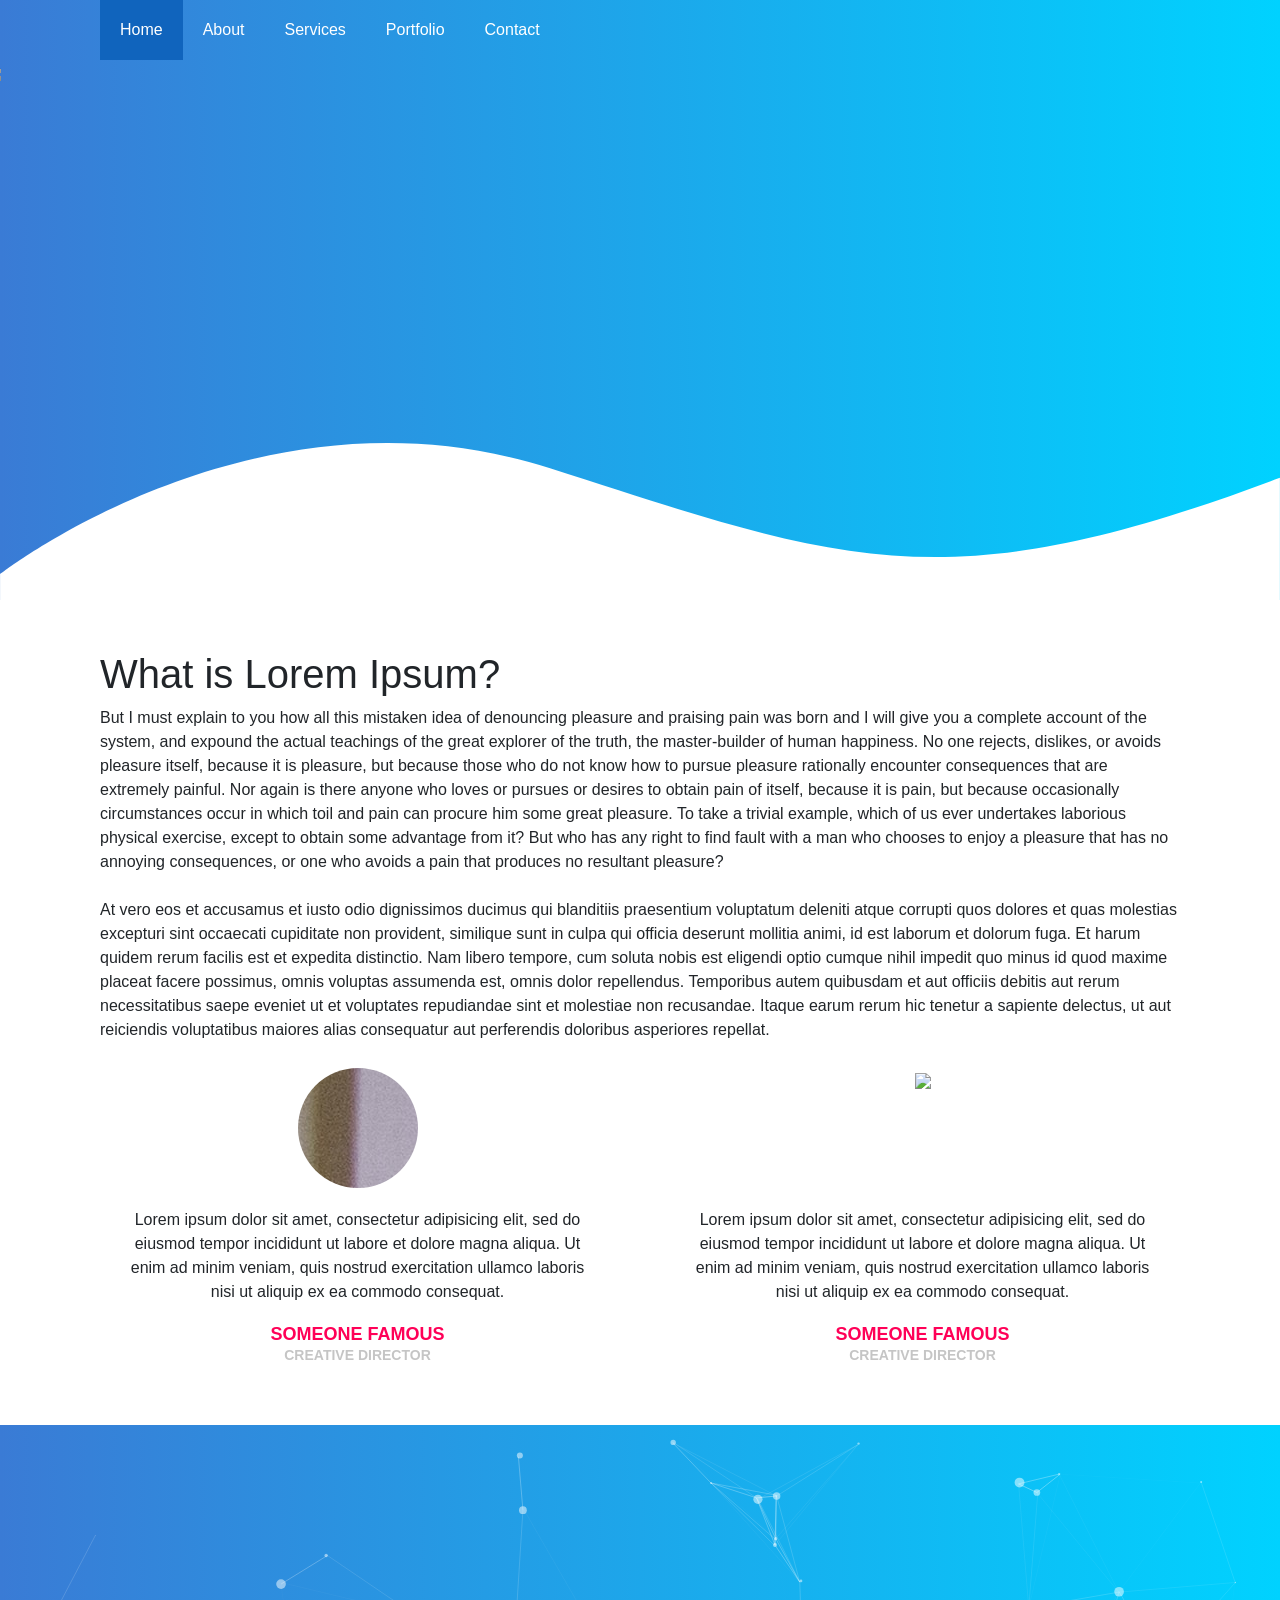
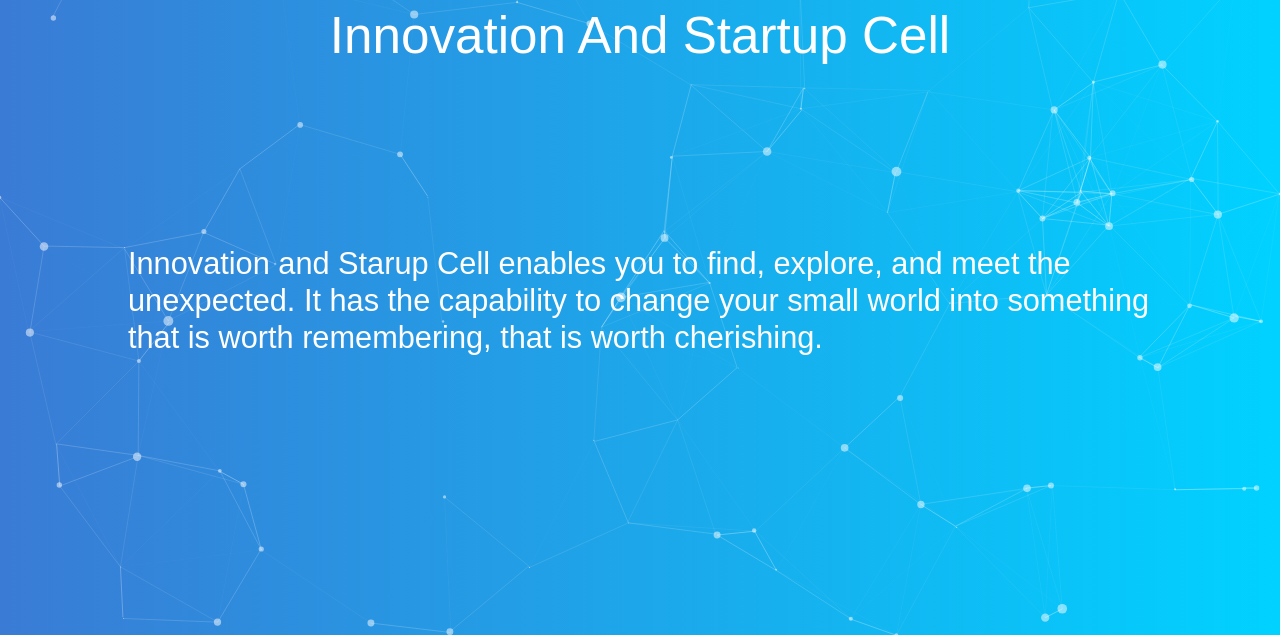
==== commit a1e43ea9: "Rename index2.html to index.html" ====
--- a/index.html
+++ b/index.html
@@ -81,4 +81,4 @@
 
     <script type="text/javascript" src="app.js"></script>
 </body>
-</html>
+</htmlw
